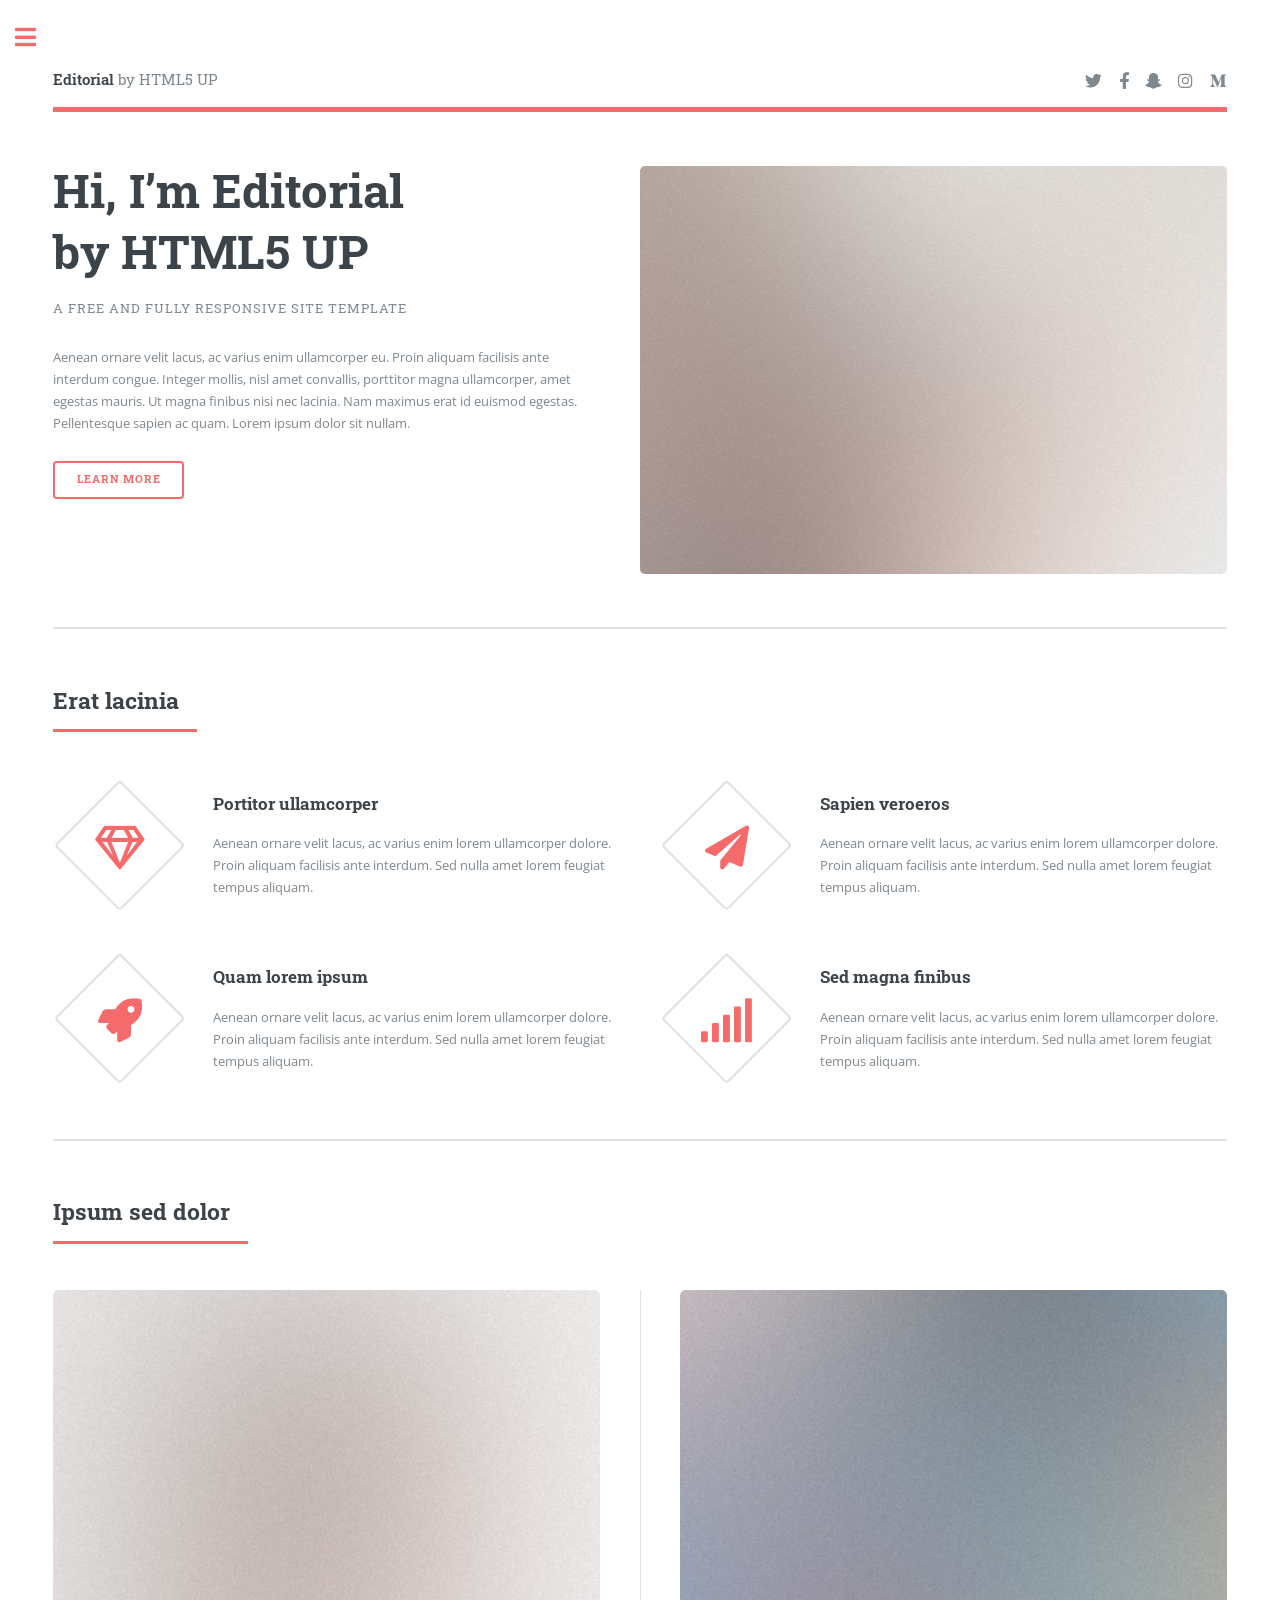
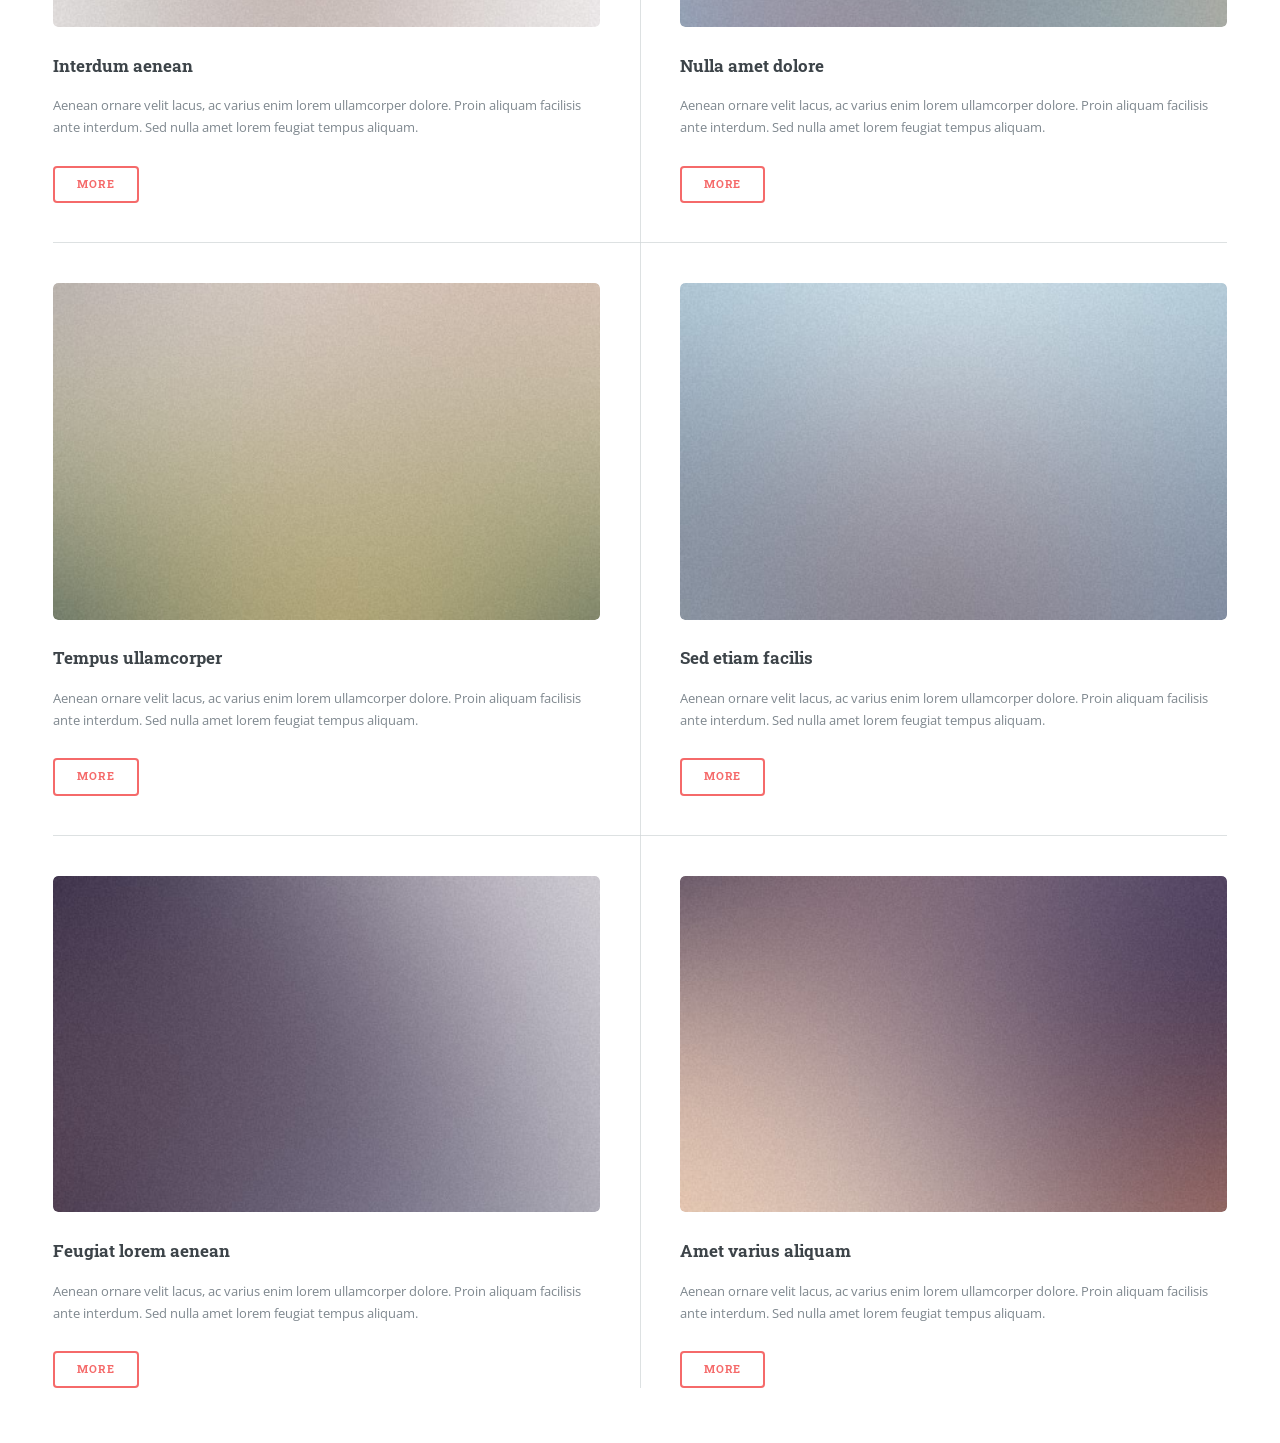
==== Summer/src/main/resources/static/index.html @ 6c67dd38 "well just 7atithom m3a b3adhhom so inajim ina7i il cors" ====
<!DOCTYPE HTML>
<!--
	Editorial by HTML5 UP
	html5up.net | @ajlkn
	Free for personal and commercial use under the CCA 3.0 license (html5up.net/license)
-->
<html>
	<head>
		<title>Editorial by HTML5 UP</title>
		<meta charset="utf-8" />
		<meta name="viewport" content="width=device-width, initial-scale=1, user-scalable=no" />
		<link rel="stylesheet" href="assets/css/main.css" />
	</head>
	<body class="is-preload">

		<!-- Wrapper -->
			<div id="wrapper">

				<!-- Main -->
					<div id="main">
						<div class="inner">

							<!-- Header -->
								<header id="header">
									<a href="index.html" class="logo"><strong>Editorial</strong> by HTML5 UP</a>
									<ul class="icons">
										<li><a href="#" class="icon brands fa-twitter"><span class="label">Twitter</span></a></li>
										<li><a href="#" class="icon brands fa-facebook-f"><span class="label">Facebook</span></a></li>
										<li><a href="#" class="icon brands fa-snapchat-ghost"><span class="label">Snapchat</span></a></li>
										<li><a href="#" class="icon brands fa-instagram"><span class="label">Instagram</span></a></li>
										<li><a href="#" class="icon brands fa-medium-m"><span class="label">Medium</span></a></li>
									</ul>
								</header>

							<!-- Banner -->
								<section id="banner">
									<div class="content">
										<header>
											<h1>Hi, I’m Editorial<br />
											by HTML5 UP</h1>
											<p>A free and fully responsive site template</p>
										</header>
										<p>Aenean ornare velit lacus, ac varius enim ullamcorper eu. Proin aliquam facilisis ante interdum congue. Integer mollis, nisl amet convallis, porttitor magna ullamcorper, amet egestas mauris. Ut magna finibus nisi nec lacinia. Nam maximus erat id euismod egestas. Pellentesque sapien ac quam. Lorem ipsum dolor sit nullam.</p>
										<ul class="actions">
											<li><a href="#" class="button big">Learn More</a></li>
										</ul>
									</div>
									<span class="image object">
										<img src="images/pic10.jpg" alt="" />
									</span>
								</section>

							<!-- Section -->
								<section>
									<header class="major">
										<h2>Erat lacinia</h2>
									</header>
									<div class="features">
										<article>
											<span class="icon fa-gem"></span>
											<div class="content">
												<h3>Portitor ullamcorper</h3>
												<p>Aenean ornare velit lacus, ac varius enim lorem ullamcorper dolore. Proin aliquam facilisis ante interdum. Sed nulla amet lorem feugiat tempus aliquam.</p>
											</div>
										</article>
										<article>
											<span class="icon solid fa-paper-plane"></span>
											<div class="content">
												<h3>Sapien veroeros</h3>
												<p>Aenean ornare velit lacus, ac varius enim lorem ullamcorper dolore. Proin aliquam facilisis ante interdum. Sed nulla amet lorem feugiat tempus aliquam.</p>
											</div>
										</article>
										<article>
											<span class="icon solid fa-rocket"></span>
											<div class="content">
												<h3>Quam lorem ipsum</h3>
												<p>Aenean ornare velit lacus, ac varius enim lorem ullamcorper dolore. Proin aliquam facilisis ante interdum. Sed nulla amet lorem feugiat tempus aliquam.</p>
											</div>
										</article>
										<article>
											<span class="icon solid fa-signal"></span>
											<div class="content">
												<h3>Sed magna finibus</h3>
												<p>Aenean ornare velit lacus, ac varius enim lorem ullamcorper dolore. Proin aliquam facilisis ante interdum. Sed nulla amet lorem feugiat tempus aliquam.</p>
											</div>
										</article>
									</div>
								</section>

							<!-- Section -->
								<section>
									<header class="major">
										<h2>Ipsum sed dolor</h2>
									</header>
									<div class="posts">
										<article>
											<a href="#" class="image"><img src="images/pic01.jpg" alt="" /></a>
											<h3>Interdum aenean</h3>
											<p>Aenean ornare velit lacus, ac varius enim lorem ullamcorper dolore. Proin aliquam facilisis ante interdum. Sed nulla amet lorem feugiat tempus aliquam.</p>
											<ul class="actions">
												<li><a href="#" class="button">More</a></li>
											</ul>
										</article>
										<article>
											<a href="#" class="image"><img src="images/pic02.jpg" alt="" /></a>
											<h3>Nulla amet dolore</h3>
											<p>Aenean ornare velit lacus, ac varius enim lorem ullamcorper dolore. Proin aliquam facilisis ante interdum. Sed nulla amet lorem feugiat tempus aliquam.</p>
											<ul class="actions">
												<li><a href="#" class="button">More</a></li>
											</ul>
										</article>
										<article>
											<a href="#" class="image"><img src="images/pic03.jpg" alt="" /></a>
											<h3>Tempus ullamcorper</h3>
											<p>Aenean ornare velit lacus, ac varius enim lorem ullamcorper dolore. Proin aliquam facilisis ante interdum. Sed nulla amet lorem feugiat tempus aliquam.</p>
											<ul class="actions">
												<li><a href="#" class="button">More</a></li>
											</ul>
										</article>
										<article>
											<a href="#" class="image"><img src="images/pic04.jpg" alt="" /></a>
											<h3>Sed etiam facilis</h3>
											<p>Aenean ornare velit lacus, ac varius enim lorem ullamcorper dolore. Proin aliquam facilisis ante interdum. Sed nulla amet lorem feugiat tempus aliquam.</p>
											<ul class="actions">
												<li><a href="#" class="button">More</a></li>
											</ul>
										</article>
										<article>
											<a href="#" class="image"><img src="images/pic05.jpg" alt="" /></a>
											<h3>Feugiat lorem aenean</h3>
											<p>Aenean ornare velit lacus, ac varius enim lorem ullamcorper dolore. Proin aliquam facilisis ante interdum. Sed nulla amet lorem feugiat tempus aliquam.</p>
											<ul class="actions">
												<li><a href="#" class="button">More</a></li>
											</ul>
										</article>
										<article>
											<a href="#" class="image"><img src="images/pic06.jpg" alt="" /></a>
											<h3>Amet varius aliquam</h3>
											<p>Aenean ornare velit lacus, ac varius enim lorem ullamcorper dolore. Proin aliquam facilisis ante interdum. Sed nulla amet lorem feugiat tempus aliquam.</p>
											<ul class="actions">
												<li><a href="#" class="button">More</a></li>
											</ul>
										</article>
									</div>
								</section>

						</div>
					</div>

				<!-- Sidebar -->
					<div id="sidebar">
						<div class="inner">

							<!-- Search -->
								<section id="search" class="alt">
									<form method="post" action="#">
										<input type="text" name="query" id="query" placeholder="Search" />
									</form>
								</section>

							<!-- Menu -->
								<nav id="menu">
									<header class="major">
										<h2>Menu</h2>
									</header>
									<ul>
										<li><a href="index.html">Homepage</a></li>
										<li><a href="generic.html">Generic</a></li>
										<li><a href="elements.html">Elements</a></li>
										<li>
											<span class="opener">Submenu</span>
											<ul>
												<li><a href="#">Lorem Dolor</a></li>
												<li><a href="#">Ipsum Adipiscing</a></li>
												<li><a href="#">Tempus Magna</a></li>
												<li><a href="#">Feugiat Veroeros</a></li>
											</ul>
										</li>
										<li><a href="#">Etiam Dolore</a></li>
										<li><a href="#">Adipiscing</a></li>
										<li>
											<span class="opener">Another Submenu</span>
											<ul>
												<li><a href="#">Lorem Dolor</a></li>
												<li><a href="#">Ipsum Adipiscing</a></li>
												<li><a href="#">Tempus Magna</a></li>
												<li><a href="#">Feugiat Veroeros</a></li>
											</ul>
										</li>
										<li><a href="#">Maximus Erat</a></li>
										<li><a href="#">Sapien Mauris</a></li>
										<li><a href="#">Amet Lacinia</a></li>
									</ul>
								</nav>

							<!-- Section -->
								<section>
									<header class="major">
										<h2>Ante interdum</h2>
									</header>
									<div class="mini-posts">
										<article>
											<a href="#" class="image"><img src="images/pic07.jpg" alt="" /></a>
											<p>Aenean ornare velit lacus, ac varius enim lorem ullamcorper dolore aliquam.</p>
										</article>
										<article>
											<a href="#" class="image"><img src="images/pic08.jpg" alt="" /></a>
											<p>Aenean ornare velit lacus, ac varius enim lorem ullamcorper dolore aliquam.</p>
										</article>
										<article>
											<a href="#" class="image"><img src="images/pic09.jpg" alt="" /></a>
											<p>Aenean ornare velit lacus, ac varius enim lorem ullamcorper dolore aliquam.</p>
										</article>
									</div>
									<ul class="actions">
										<li><a href="#" class="button">More</a></li>
									</ul>
								</section>

							<!-- Section -->
								<section>
									<header class="major">
										<h2>Get in touch</h2>
									</header>
									<p>Sed varius enim lorem ullamcorper dolore aliquam aenean ornare velit lacus, ac varius enim lorem ullamcorper dolore. Proin sed aliquam facilisis ante interdum. Sed nulla amet lorem feugiat tempus aliquam.</p>
									<ul class="contact">
										<li class="icon solid fa-envelope"><a href="#">information@untitled.tld</a></li>
										<li class="icon solid fa-phone">(000) 000-0000</li>
										<li class="icon solid fa-home">1234 Somewhere Road #8254<br />
										Nashville, TN 00000-0000</li>
									</ul>
								</section>

							<!-- Footer -->
								<footer id="footer">
									<p class="copyright">&copy; Untitled. All rights reserved. Demo Images: <a href="https://unsplash.com">Unsplash</a>. Design: <a href="https://html5up.net">HTML5 UP</a>.</p>
								</footer>

						</div>
					</div>

			</div>

		<!-- Scripts -->
			<script src="assets/js/jquery.min.js"></script>
			<script src="assets/js/browser.min.js"></script>
			<script src="assets/js/breakpoints.min.js"></script>
			<script src="assets/js/util.js"></script>
			<script src="assets/js/main.js"></script>

	</body>
</html>
---- Summer/src/main/resources/static/assets/css/main.css ----
@import url(fontawesome-all.min.css);
@import url("https://fonts.googleapis.com/css?family=Open+Sans:400,600,400italic,600italic|Roboto+Slab:400,700");
/*
	Editorial by HTML5 UP
	html5up.net | @ajlkn
	Free for personal and commercial use under the CCA 3.0 license (html5up.net/license)
*/
html, body, div, span, applet, object,
iframe, h1, h2, h3, h4, h5, h6, p, blockquote,
pre, a, abbr, acronym, address, big, cite,
code, del, dfn, em, img, ins, kbd, q, s, samp,
small, strike, strong, sub, sup, tt, var, b,
u, i, center, dl, dt, dd, ol, ul, li, fieldset,
form, label, legend, table, caption, tbody,
tfoot, thead, tr, th, td, article, aside,
canvas, details, embed, figure, figcaption,
footer, header, hgroup, menu, nav, output, ruby,
section, summary, time, mark, audio, video {
  margin: 0;
  padding: 0;
  border: 0;
  font-size: 100%;
  font: inherit;
  vertical-align: baseline; }

article, aside, details, figcaption, figure,
footer, header, hgroup, menu, nav, section {
  display: block; }

body {
  line-height: 1; }

ol, ul {
  list-style: none; }

blockquote, q {
  quotes: none; }
  blockquote:before, blockquote:after, q:before, q:after {
    content: '';
    content: none; }

table {
  border-collapse: collapse;
  border-spacing: 0; }

body {
  -webkit-text-size-adjust: none; }

mark {
  background-color: transparent;
  color: inherit; }

input::-moz-focus-inner {
  border: 0;
  padding: 0; }

input, select, textarea {
  -moz-appearance: none;
  -webkit-appearance: none;
  -ms-appearance: none;
  appearance: none; }

/* Basic */
@-ms-viewport {
  width: device-width; }

body {
  -ms-overflow-style: scrollbar; }

@media screen and (max-width: 480px) {
  html, body {
    min-width: 320px; } }

html {
  box-sizing: border-box; }

*, *:before, *:after {
  box-sizing: inherit; }

body {
  background: #ffffff; }
  body.is-preload *, body.is-preload *:before, body.is-preload *:after, body.is-resizing *, body.is-resizing *:before, body.is-resizing *:after {
    -moz-animation: none !important;
    -webkit-animation: none !important;
    -ms-animation: none !important;
    animation: none !important;
    -moz-transition: none !important;
    -webkit-transition: none !important;
    -ms-transition: none !important;
    transition: none !important; }

/* Type */
body, input, select, textarea {
  color: #7f888f;
  font-family: "Open Sans", sans-serif;
  font-size: 13pt;
  font-weight: 400;
  line-height: 1.65; }
  @media screen and (max-width: 1680px) {
    body, input, select, textarea {
      font-size: 11pt; } }
  @media screen and (max-width: 1280px) {
    body, input, select, textarea {
      font-size: 10pt; } }
  @media screen and (max-width: 360px) {
    body, input, select, textarea {
      font-size: 9pt; } }

a {
  -moz-transition: color 0.2s ease-in-out, border-bottom-color 0.2s ease-in-out;
  -webkit-transition: color 0.2s ease-in-out, border-bottom-color 0.2s ease-in-out;
  -ms-transition: color 0.2s ease-in-out, border-bottom-color 0.2s ease-in-out;
  transition: color 0.2s ease-in-out, border-bottom-color 0.2s ease-in-out;
  border-bottom: dotted 1px;
  color: #f56a6a;
  text-decoration: none; }
  a:hover {
    border-bottom-color: #f56a6a;
    color: #f56a6a !important; }
    a:hover strong {
      color: inherit; }

strong, b {
  color: #3d4449;
  font-weight: 600; }

em, i {
  font-style: italic; }

p {
  margin: 0 0 2em 0; }

h1, h2, h3, h4, h5, h6 {
  color: #3d4449;
  font-family: "Roboto Slab", serif;
  font-weight: 700;
  line-height: 1.5;
  margin: 0 0 1em 0; }
  h1 a, h2 a, h3 a, h4 a, h5 a, h6 a {
    color: inherit;
    text-decoration: none;
    border-bottom: 0; }

h1 {
  font-size: 4em;
  margin: 0 0 0.5em 0;
  line-height: 1.3; }

h2 {
  font-size: 1.75em; }

h3 {
  font-size: 1.25em; }

h4 {
  font-size: 1.1em; }

h5 {
  font-size: 0.9em; }

h6 {
  font-size: 0.7em; }

@media screen and (max-width: 1680px) {
  h1 {
    font-size: 3.5em; } }

@media screen and (max-width: 980px) {
  h1 {
    font-size: 3.25em; } }

@media screen and (max-width: 736px) {
  h1 {
    font-size: 2em;
    line-height: 1.4; }
  h2 {
    font-size: 1.5em; } }

sub {
  font-size: 0.8em;
  position: relative;
  top: 0.5em; }

sup {
  font-size: 0.8em;
  position: relative;
  top: -0.5em; }

blockquote {
  border-left: solid 3px rgba(210, 215, 217, 0.75);
  font-style: italic;
  margin: 0 0 2em 0;
  padding: 0.5em 0 0.5em 2em; }

code {
  background: rgba(230, 235, 237, 0.25);
  border-radius: 0.375em;
  border: solid 1px rgba(210, 215, 217, 0.75);
  font-family: "Courier New", monospace;
  font-size: 0.9em;
  margin: 0 0.25em;
  padding: 0.25em 0.65em; }

pre {
  -webkit-overflow-scrolling: touch;
  font-family: "Courier New", monospace;
  font-size: 0.9em;
  margin: 0 0 2em 0; }
  pre code {
    display: block;
    line-height: 1.75;
    padding: 1em 1.5em;
    overflow-x: auto; }

hr {
  border: 0;
  border-bottom: solid 1px rgba(210, 215, 217, 0.75);
  margin: 2em 0; }
  hr.major {
    margin: 3em 0; }

.align-left {
  text-align: left; }

.align-center {
  text-align: center; }

.align-right {
  text-align: right; }

/* Row */
.row {
  display: flex;
  flex-wrap: wrap;
  box-sizing: border-box;
  align-items: stretch; }
  .row > * {
    box-sizing: border-box; }
  .row.gtr-uniform > * > :last-child {
    margin-bottom: 0; }
  .row.aln-left {
    justify-content: flex-start; }
  .row.aln-center {
    justify-content: center; }
  .row.aln-right {
    justify-content: flex-end; }
  .row.aln-top {
    align-items: flex-start; }
  .row.aln-middle {
    align-items: center; }
  .row.aln-bottom {
    align-items: flex-end; }
  .row > .imp {
    order: -1; }
  .row > .col-1 {
    width: 8.33333%; }
  .row > .off-1 {
    margin-left: 8.33333%; }
  .row > .col-2 {
    width: 16.66667%; }
  .row > .off-2 {
    margin-left: 16.66667%; }
  .row > .col-3 {
    width: 25%; }
  .row > .off-3 {
    margin-left: 25%; }
  .row > .col-4 {
    width: 33.33333%; }
  .row > .off-4 {
    margin-left: 33.33333%; }
  .row > .col-5 {
    width: 41.66667%; }
  .row > .off-5 {
    margin-left: 41.66667%; }
  .row > .col-6 {
    width: 50%; }
  .row > .off-6 {
    margin-left: 50%; }
  .row > .col-7 {
    width: 58.33333%; }
  .row > .off-7 {
    margin-left: 58.33333%; }
  .row > .col-8 {
    width: 66.66667%; }
  .row > .off-8 {
    margin-left: 66.66667%; }
  .row > .col-9 {
    width: 75%; }
  .row > .off-9 {
    margin-left: 75%; }
  .row > .col-10 {
    width: 83.33333%; }
  .row > .off-10 {
    margin-left: 83.33333%; }
  .row > .col-11 {
    width: 91.66667%; }
  .row > .off-11 {
    margin-left: 91.66667%; }
  .row > .col-12 {
    width: 100%; }
  .row > .off-12 {
    margin-left: 100%; }
  .row.gtr-0 {
    margin-top: 0;
    margin-left: 0em; }
    .row.gtr-0 > * {
      padding: 0 0 0 0em; }
    .row.gtr-0.gtr-uniform {
      margin-top: 0em; }
      .row.gtr-0.gtr-uniform > * {
        padding-top: 0em; }
  .row.gtr-25 {
    margin-top: 0;
    margin-left: -0.375em; }
    .row.gtr-25 > * {
      padding: 0 0 0 0.375em; }
    .row.gtr-25.gtr-uniform {
      margin-top: -0.375em; }
      .row.gtr-25.gtr-uniform > * {
        padding-top: 0.375em; }
  .row.gtr-50 {
    margin-top: 0;
    margin-left: -0.75em; }
    .row.gtr-50 > * {
      padding: 0 0 0 0.75em; }
    .row.gtr-50.gtr-uniform {
      margin-top: -0.75em; }
      .row.gtr-50.gtr-uniform > * {
        padding-top: 0.75em; }
  .row {
    margin-top: 0;
    margin-left: -1.5em; }
    .row > * {
      padding: 0 0 0 1.5em; }
    .row.gtr-uniform {
      margin-top: -1.5em; }
      .row.gtr-uniform > * {
        padding-top: 1.5em; }
  .row.gtr-150 {
    margin-top: 0;
    margin-left: -2.25em; }
    .row.gtr-150 > * {
      padding: 0 0 0 2.25em; }
    .row.gtr-150.gtr-uniform {
      margin-top: -2.25em; }
      .row.gtr-150.gtr-uniform > * {
        padding-top: 2.25em; }
  .row.gtr-200 {
    margin-top: 0;
    margin-left: -3em; }
    .row.gtr-200 > * {
      padding: 0 0 0 3em; }
    .row.gtr-200.gtr-uniform {
      margin-top: -3em; }
      .row.gtr-200.gtr-uniform > * {
        padding-top: 3em; }
  @media screen and (max-width: 1680px) {
    .row {
      display: flex;
      flex-wrap: wrap;
      box-sizing: border-box;
      align-items: stretch; }
      .row > * {
        box-sizing: border-box; }
      .row.gtr-uniform > * > :last-child {
        margin-bottom: 0; }
      .row.aln-left {
        justify-content: flex-start; }
      .row.aln-center {
        justify-content: center; }
      .row.aln-right {
        justify-content: flex-end; }
      .row.aln-top {
        align-items: flex-start; }
      .row.aln-middle {
        align-items: center; }
      .row.aln-bottom {
        align-items: flex-end; }
      .row > .imp-xlarge {
        order: -1; }
      .row > .col-1-xlarge {
        width: 8.33333%; }
      .row > .off-1-xlarge {
        margin-left: 8.33333%; }
      .row > .col-2-xlarge {
        width: 16.66667%; }
      .row > .off-2-xlarge {
        margin-left: 16.66667%; }
      .row > .col-3-xlarge {
        width: 25%; }
      .row > .off-3-xlarge {
        margin-left: 25%; }
      .row > .col-4-xlarge {
        width: 33.33333%; }
      .row > .off-4-xlarge {
        margin-left: 33.33333%; }
      .row > .col-5-xlarge {
        width: 41.66667%; }
      .row > .off-5-xlarge {
        margin-left: 41.66667%; }
      .row > .col-6-xlarge {
        width: 50%; }
      .row > .off-6-xlarge {
        margin-left: 50%; }
      .row > .col-7-xlarge {
        width: 58.33333%; }
      .row > .off-7-xlarge {
        margin-left: 58.33333%; }
      .row > .col-8-xlarge {
        width: 66.66667%; }
      .row > .off-8-xlarge {
        margin-left: 66.66667%; }
      .row > .col-9-xlarge {
        width: 75%; }
      .row > .off-9-xlarge {
        margin-left: 75%; }
      .row > .col-10-xlarge {
        width: 83.33333%; }
      .row > .off-10-xlarge {
        margin-left: 83.33333%; }
      .row > .col-11-xlarge {
        width: 91.66667%; }
      .row > .off-11-xlarge {
        margin-left: 91.66667%; }
      .row > .col-12-xlarge {
        width: 100%; }
      .row > .off-12-xlarge {
        margin-left: 100%; }
      .row.gtr-0 {
        margin-top: 0;
        margin-left: 0em; }
        .row.gtr-0 > * {
          padding: 0 0 0 0em; }
        .row.gtr-0.gtr-uniform {
          margin-top: 0em; }
          .row.gtr-0.gtr-uniform > * {
            padding-top: 0em; }
      .row.gtr-25 {
        margin-top: 0;
        margin-left: -0.375em; }
        .row.gtr-25 > * {
          padding: 0 0 0 0.375em; }
        .row.gtr-25.gtr-uniform {
          margin-top: -0.375em; }
          .row.gtr-25.gtr-uniform > * {
            padding-top: 0.375em; }
      .row.gtr-50 {
        margin-top: 0;
        margin-left: -0.75em; }
        .row.gtr-50 > * {
          padding: 0 0 0 0.75em; }
        .row.gtr-50.gtr-uniform {
          margin-top: -0.75em; }
          .row.gtr-50.gtr-uniform > * {
            padding-top: 0.75em; }
      .row {
        margin-top: 0;
        margin-left: -1.5em; }
        .row > * {
          padding: 0 0 0 1.5em; }
        .row.gtr-uniform {
          margin-top: -1.5em; }
          .row.gtr-uniform > * {
            padding-top: 1.5em; }
      .row.gtr-150 {
        margin-top: 0;
        margin-left: -2.25em; }
        .row.gtr-150 > * {
          padding: 0 0 0 2.25em; }
        .row.gtr-150.gtr-uniform {
          margin-top: -2.25em; }
          .row.gtr-150.gtr-uniform > * {
            padding-top: 2.25em; }
      .row.gtr-200 {
        margin-top: 0;
        margin-left: -3em; }
        .row.gtr-200 > * {
          padding: 0 0 0 3em; }
        .row.gtr-200.gtr-uniform {
          margin-top: -3em; }
          .row.gtr-200.gtr-uniform > * {
            padding-top: 3em; } }
  @media screen and (max-width: 1280px) {
    .row {
      display: flex;
      flex-wrap: wrap;
      box-sizing: border-box;
      align-items: stretch; }
      .row > * {
        box-sizing: border-box; }
      .row.gtr-uniform > * > :last-child {
        margin-bottom: 0; }
      .row.aln-left {
        justify-content: flex-start; }
      .row.aln-center {
        justify-content: center; }
      .row.aln-right {
        justify-content: flex-end; }
      .row.aln-top {
        align-items: flex-start; }
      .row.aln-middle {
        align-items: center; }
      .row.aln-bottom {
        align-items: flex-end; }
      .row > .imp-large {
        order: -1; }
      .row > .col-1-large {
        width: 8.33333%; }
      .row > .off-1-large {
        margin-left: 8.33333%; }
      .row > .col-2-large {
        width: 16.66667%; }
      .row > .off-2-large {
        margin-left: 16.66667%; }
      .row > .col-3-large {
        width: 25%; }
      .row > .off-3-large {
        margin-left: 25%; }
      .row > .col-4-large {
        width: 33.33333%; }
      .row > .off-4-large {
        margin-left: 33.33333%; }
      .row > .col-5-large {
        width: 41.66667%; }
      .row > .off-5-large {
        margin-left: 41.66667%; }
      .row > .col-6-large {
        width: 50%; }
      .row > .off-6-large {
        margin-left: 50%; }
      .row > .col-7-large {
        width: 58.33333%; }
      .row > .off-7-large {
        margin-left: 58.33333%; }
      .row > .col-8-large {
        width: 66.66667%; }
      .row > .off-8-large {
        margin-left: 66.66667%; }
      .row > .col-9-large {
        width: 75%; }
      .row > .off-9-large {
        margin-left: 75%; }
      .row > .col-10-large {
        width: 83.33333%; }
      .row > .off-10-large {
        margin-left: 83.33333%; }
      .row > .col-11-large {
        width: 91.66667%; }
      .row > .off-11-large {
        margin-left: 91.66667%; }
      .row > .col-12-large {
        width: 100%; }
      .row > .off-12-large {
        margin-left: 100%; }
      .row.gtr-0 {
        margin-top: 0;
        margin-left: 0em; }
        .row.gtr-0 > * {
          padding: 0 0 0 0em; }
        .row.gtr-0.gtr-uniform {
          margin-top: 0em; }
          .row.gtr-0.gtr-uniform > * {
            padding-top: 0em; }
      .row.gtr-25 {
        margin-top: 0;
        margin-left: -0.375em; }
        .row.gtr-25 > * {
          padding: 0 0 0 0.375em; }
        .row.gtr-25.gtr-uniform {
          margin-top: -0.375em; }
          .row.gtr-25.gtr-uniform > * {
            padding-top: 0.375em; }
      .row.gtr-50 {
        margin-top: 0;
        margin-left: -0.75em; }
        .row.gtr-50 > * {
          padding: 0 0 0 0.75em; }
        .row.gtr-50.gtr-uniform {
          margin-top: -0.75em; }
          .row.gtr-50.gtr-uniform > * {
            padding-top: 0.75em; }
      .row {
        margin-top: 0;
        margin-left: -1.5em; }
        .row > * {
          padding: 0 0 0 1.5em; }
        .row.gtr-uniform {
          margin-top: -1.5em; }
          .row.gtr-uniform > * {
            padding-top: 1.5em; }
      .row.gtr-150 {
        margin-top: 0;
        margin-left: -2.25em; }
        .row.gtr-150 > * {
          padding: 0 0 0 2.25em; }
        .row.gtr-150.gtr-uniform {
          margin-top: -2.25em; }
          .row.gtr-150.gtr-uniform > * {
            padding-top: 2.25em; }
      .row.gtr-200 {
        margin-top: 0;
        margin-left: -3em; }
        .row.gtr-200 > * {
          padding: 0 0 0 3em; }
        .row.gtr-200.gtr-uniform {
          margin-top: -3em; }
          .row.gtr-200.gtr-uniform > * {
            padding-top: 3em; } }
  @media screen and (max-width: 980px) {
    .row {
      display: flex;
      flex-wrap: wrap;
      box-sizing: border-box;
      align-items: stretch; }
      .row > * {
        box-sizing: border-box; }
      .row.gtr-uniform > * > :last-child {
        margin-bottom: 0; }
      .row.aln-left {
        justify-content: flex-start; }
      .row.aln-center {
        justify-content: center; }
      .row.aln-right {
        justify-content: flex-end; }
      .row.aln-top {
        align-items: flex-start; }
      .row.aln-middle {
        align-items: center; }
      .row.aln-bottom {
        align-items: flex-end; }
      .row > .imp-medium {
        order: -1; }
      .row > .col-1-medium {
        width: 8.33333%; }
      .row > .off-1-medium {
        margin-left: 8.33333%; }
      .row > .col-2-medium {
        width: 16.66667%; }
      .row > .off-2-medium {
        margin-left: 16.66667%; }
      .row > .col-3-medium {
        width: 25%; }
      .row > .off-3-medium {
        margin-left: 25%; }
      .row > .col-4-medium {
        width: 33.33333%; }
      .row > .off-4-medium {
        margin-left: 33.33333%; }
      .row > .col-5-medium {
        width: 41.66667%; }
      .row > .off-5-medium {
        margin-left: 41.66667%; }
      .row > .col-6-medium {
        width: 50%; }
      .row > .off-6-medium {
        margin-left: 50%; }
      .row > .col-7-medium {
        width: 58.33333%; }
      .row > .off-7-medium {
        margin-left: 58.33333%; }
      .row > .col-8-medium {
        width: 66.66667%; }
      .row > .off-8-medium {
        margin-left: 66.66667%; }
      .row > .col-9-medium {
        width: 75%; }
      .row > .off-9-medium {
        margin-left: 75%; }
      .row > .col-10-medium {
        width: 83.33333%; }
      .row > .off-10-medium {
        margin-left: 83.33333%; }
      .row > .col-11-medium {
        width: 91.66667%; }
      .row > .off-11-medium {
        margin-left: 91.66667%; }
      .row > .col-12-medium {
        width: 100%; }
      .row > .off-12-medium {
        margin-left: 100%; }
      .row.gtr-0 {
        margin-top: 0;
        margin-left: 0em; }
        .row.gtr-0 > * {
          padding: 0 0 0 0em; }
        .row.gtr-0.gtr-uniform {
          margin-top: 0em; }
          .row.gtr-0.gtr-uniform > * {
            padding-top: 0em; }
      .row.gtr-25 {
        margin-top: 0;
        margin-left: -0.375em; }
        .row.gtr-25 > * {
          padding: 0 0 0 0.375em; }
        .row.gtr-25.gtr-uniform {
          margin-top: -0.375em; }
          .row.gtr-25.gtr-uniform > * {
            padding-top: 0.375em; }
      .row.gtr-50 {
        margin-top: 0;
        margin-left: -0.75em; }
        .row.gtr-50 > * {
          padding: 0 0 0 0.75em; }
        .row.gtr-50.gtr-uniform {
          margin-top: -0.75em; }
          .row.gtr-50.gtr-uniform > * {
            padding-top: 0.75em; }
      .row {
        margin-top: 0;
        margin-left: -1.5em; }
        .row > * {
          padding: 0 0 0 1.5em; }
        .row.gtr-uniform {
          margin-top: -1.5em; }
          .row.gtr-uniform > * {
            padding-top: 1.5em; }
      .row.gtr-150 {
        margin-top: 0;
        margin-left: -2.25em; }
        .row.gtr-150 > * {
          padding: 0 0 0 2.25em; }
        .row.gtr-150.gtr-uniform {
          margin-top: -2.25em; }
          .row.gtr-150.gtr-uniform > * {
            padding-top: 2.25em; }
      .row.gtr-200 {
        margin-top: 0;
        margin-left: -3em; }
        .row.gtr-200 > * {
          padding: 0 0 0 3em; }
        .row.gtr-200.gtr-uniform {
          margin-top: -3em; }
          .row.gtr-200.gtr-uniform > * {
            padding-top: 3em; } }
  @media screen and (max-width: 736px) {
    .row {
      display: flex;
      flex-wrap: wrap;
      box-sizing: border-box;
      align-items: stretch; }
      .row > * {
        box-sizing: border-box; }
      .row.gtr-uniform > * > :last-child {
        margin-bottom: 0; }
      .row.aln-left {
        justify-content: flex-start; }
      .row.aln-center {
        justify-content: center; }
      .row.aln-right {
        justify-content: flex-end; }
      .row.aln-top {
        align-items: flex-start; }
      .row.aln-middle {
        align-items: center; }
      .row.aln-bottom {
        align-items: flex-end; }
      .row > .imp-small {
        order: -1; }
      .row > .col-1-small {
        width: 8.33333%; }
      .row > .off-1-small {
        margin-left: 8.33333%; }
      .row > .col-2-small {
        width: 16.66667%; }
      .row > .off-2-small {
        margin-left: 16.66667%; }
      .row > .col-3-small {
        width: 25%; }
      .row > .off-3-small {
        margin-left: 25%; }
      .row > .col-4-small {
        width: 33.33333%; }
      .row > .off-4-small {
        margin-left: 33.33333%; }
      .row > .col-5-small {
        width: 41.66667%; }
      .row > .off-5-small {
        margin-left: 41.66667%; }
      .row > .col-6-small {
        width: 50%; }
      .row > .off-6-small {
        margin-left: 50%; }
      .row > .col-7-small {
        width: 58.33333%; }
      .row > .off-7-small {
        margin-left: 58.33333%; }
      .row > .col-8-small {
        width: 66.66667%; }
      .row > .off-8-small {
        margin-left: 66.66667%; }
      .row > .col-9-small {
        width: 75%; }
      .row > .off-9-small {
        margin-left: 75%; }
      .row > .col-10-small {
        width: 83.33333%; }
      .row > .off-10-small {
        margin-left: 83.33333%; }
      .row > .col-11-small {
        width: 91.66667%; }
      .row > .off-11-small {
        margin-left: 91.66667%; }
      .row > .col-12-small {
        width: 100%; }
      .row > .off-12-small {
        margin-left: 100%; }
      .row.gtr-0 {
        margin-top: 0;
        margin-left: 0em; }
        .row.gtr-0 > * {
          padding: 0 0 0 0em; }
        .row.gtr-0.gtr-uniform {
          margin-top: 0em; }
          .row.gtr-0.gtr-uniform > * {
            padding-top: 0em; }
      .row.gtr-25 {
        margin-top: 0;
        margin-left: -0.375em; }
        .row.gtr-25 > * {
          padding: 0 0 0 0.375em; }
        .row.gtr-25.gtr-uniform {
          margin-top: -0.375em; }
          .row.gtr-25.gtr-uniform > * {
            padding-top: 0.375em; }
      .row.gtr-50 {
        margin-top: 0;
        margin-left: -0.75em; }
        .row.gtr-50 > * {
          padding: 0 0 0 0.75em; }
        .row.gtr-50.gtr-uniform {
          margin-top: -0.75em; }
          .row.gtr-50.gtr-uniform > * {
            padding-top: 0.75em; }
      .row {
        margin-top: 0;
        margin-left: -1.5em; }
        .row > * {
          padding: 0 0 0 1.5em; }
        .row.gtr-uniform {
          margin-top: -1.5em; }
          .row.gtr-uniform > * {
            padding-top: 1.5em; }
      .row.gtr-150 {
        margin-top: 0;
        margin-left: -2.25em; }
        .row.gtr-150 > * {
          padding: 0 0 0 2.25em; }
        .row.gtr-150.gtr-uniform {
          margin-top: -2.25em; }
          .row.gtr-150.gtr-uniform > * {
            padding-top: 2.25em; }
      .row.gtr-200 {
        margin-top: 0;
        margin-left: -3em; }
        .row.gtr-200 > * {
          padding: 0 0 0 3em; }
        .row.gtr-200.gtr-uniform {
          margin-top: -3em; }
          .row.gtr-200.gtr-uniform > * {
            padding-top: 3em; } }
  @media screen and (max-width: 480px) {
    .row {
      display: flex;
      flex-wrap: wrap;
      box-sizing: border-box;
      align-items: stretch; }
      .row > * {
        box-sizing: border-box; }
      .row.gtr-uniform > * > :last-child {
        margin-bottom: 0; }
      .row.aln-left {
        justify-content: flex-start; }
      .row.aln-center {
        justify-content: center; }
      .row.aln-right {
        justify-content: flex-end; }
      .row.aln-top {
        align-items: flex-start; }
      .row.aln-middle {
        align-items: center; }
      .row.aln-bottom {
        align-items: flex-end; }
      .row > .imp-xsmall {
        order: -1; }
      .row > .col-1-xsmall {
        width: 8.33333%; }
      .row > .off-1-xsmall {
        margin-left: 8.33333%; }
      .row > .col-2-xsmall {
        width: 16.66667%; }
      .row > .off-2-xsmall {
        margin-left: 16.66667%; }
      .row > .col-3-xsmall {
        width: 25%; }
      .row > .off-3-xsmall {
        margin-left: 25%; }
      .row > .col-4-xsmall {
        width: 33.33333%; }
      .row > .off-4-xsmall {
        margin-left: 33.33333%; }
      .row > .col-5-xsmall {
        width: 41.66667%; }
      .row > .off-5-xsmall {
        margin-left: 41.66667%; }
      .row > .col-6-xsmall {
        width: 50%; }
      .row > .off-6-xsmall {
        margin-left: 50%; }
      .row > .col-7-xsmall {
        width: 58.33333%; }
      .row > .off-7-xsmall {
        margin-left: 58.33333%; }
      .row > .col-8-xsmall {
        width: 66.66667%; }
      .row > .off-8-xsmall {
        margin-left: 66.66667%; }
      .row > .col-9-xsmall {
        width: 75%; }
      .row > .off-9-xsmall {
        margin-left: 75%; }
      .row > .col-10-xsmall {
        width: 83.33333%; }
      .row > .off-10-xsmall {
        margin-left: 83.33333%; }
      .row > .col-11-xsmall {
        width: 91.66667%; }
      .row > .off-11-xsmall {
        margin-left: 91.66667%; }
      .row > .col-12-xsmall {
        width: 100%; }
      .row > .off-12-xsmall {
        margin-left: 100%; }
      .row.gtr-0 {
        margin-top: 0;
        margin-left: 0em; }
        .row.gtr-0 > * {
          padding: 0 0 0 0em; }
        .row.gtr-0.gtr-uniform {
          margin-top: 0em; }
          .row.gtr-0.gtr-uniform > * {
            padding-top: 0em; }
      .row.gtr-25 {
        margin-top: 0;
        margin-left: -0.375em; }
        .row.gtr-25 > * {
          padding: 0 0 0 0.375em; }
        .row.gtr-25.gtr-uniform {
          margin-top: -0.375em; }
          .row.gtr-25.gtr-uniform > * {
            padding-top: 0.375em; }
      .row.gtr-50 {
        margin-top: 0;
        margin-left: -0.75em; }
        .row.gtr-50 > * {
          padding: 0 0 0 0.75em; }
        .row.gtr-50.gtr-uniform {
          margin-top: -0.75em; }
          .row.gtr-50.gtr-uniform > * {
            padding-top: 0.75em; }
      .row {
        margin-top: 0;
        margin-left: -1.5em; }
        .row > * {
          padding: 0 0 0 1.5em; }
        .row.gtr-uniform {
          margin-top: -1.5em; }
          .row.gtr-uniform > * {
            padding-top: 1.5em; }
      .row.gtr-150 {
        margin-top: 0;
        margin-left: -2.25em; }
        .row.gtr-150 > * {
          padding: 0 0 0 2.25em; }
        .row.gtr-150.gtr-uniform {
          margin-top: -2.25em; }
          .row.gtr-150.gtr-uniform > * {
            padding-top: 2.25em; }
      .row.gtr-200 {
        margin-top: 0;
        margin-left: -3em; }
        .row.gtr-200 > * {
          padding: 0 0 0 3em; }
        .row.gtr-200.gtr-uniform {
          margin-top: -3em; }
          .row.gtr-200.gtr-uniform > * {
            padding-top: 3em; } }

/* Section/Article */
section.special, article.special {
  text-align: center; }

header p {
  font-family: "Roboto Slab", serif;
  font-size: 1em;
  font-weight: 400;
  letter-spacing: 0.075em;
  margin-top: -0.5em;
  text-transform: uppercase; }

header.major > :last-child {
  border-bottom: solid 3px #f56a6a;
  display: inline-block;
  margin: 0 0 2em 0;
  padding: 0 0.75em 0.5em 0; }

header.main > :last-child {
  margin: 0 0 1em 0; }

/* Form */
form {
  margin: 0 0 2em 0; }

label {
  color: #3d4449;
  display: block;
  font-size: 0.9em;
  font-weight: 600;
  margin: 0 0 1em 0; }

input[type="text"],
input[type="password"],
input[type="email"],
input[type="tel"],
input[type="search"],
input[type="url"],
select,
textarea {
  -moz-appearance: none;
  -webkit-appearance: none;
  -ms-appearance: none;
  appearance: none;
  background: #ffffff;
  border-radius: 0.375em;
  border: none;
  border: solid 1px rgba(210, 215, 217, 0.75);
  color: inherit;
  display: block;
  outline: 0;
  padding: 0 1em;
  text-decoration: none;
  width: 100%; }
  input[type="text"]:invalid,
  input[type="password"]:invalid,
  input[type="email"]:invalid,
  input[type="tel"]:invalid,
  input[type="search"]:invalid,
  input[type="url"]:invalid,
  select:invalid,
  textarea:invalid {
    box-shadow: none; }
  input[type="text"]:focus,
  input[type="password"]:focus,
  input[type="email"]:focus,
  input[type="tel"]:focus,
  input[type="search"]:focus,
  input[type="url"]:focus,
  select:focus,
  textarea:focus {
    border-color: #f56a6a;
    box-shadow: 0 0 0 1px #f56a6a; }

select {
  background-image: url("data:image/svg+xml;charset=utf8,%3Csvg xmlns='http://www.w3.org/2000/svg' width='40' height='40' preserveAspectRatio='none' viewBox='0 0 40 40'%3E%3Cpath d='M9.4,12.3l10.4,10.4l10.4-10.4c0.2-0.2,0.5-0.4,0.9-0.4c0.3,0,0.6,0.1,0.9,0.4l3.3,3.3c0.2,0.2,0.4,0.5,0.4,0.9 c0,0.4-0.1,0.6-0.4,0.9L20.7,31.9c-0.2,0.2-0.5,0.4-0.9,0.4c-0.3,0-0.6-0.1-0.9-0.4L4.3,17.3c-0.2-0.2-0.4-0.5-0.4-0.9 c0-0.4,0.1-0.6,0.4-0.9l3.3-3.3c0.2-0.2,0.5-0.4,0.9-0.4S9.1,12.1,9.4,12.3z' fill='rgba(210, 215, 217, 0.75)' /%3E%3C/svg%3E");
  background-size: 1.25em;
  background-repeat: no-repeat;
  background-position: calc(100% - 1em) center;
  height: 2.75em;
  padding-right: 2.75em;
  text-overflow: ellipsis; }
  select option {
    color: #3d4449;
    background: #ffffff; }
  select:focus::-ms-value {
    background-color: transparent; }
  select::-ms-expand {
    display: none; }

input[type="text"],
input[type="password"],
input[type="email"],
input[type="tel"],
input[type="search"],
input[type="url"],
select {
  height: 2.75em; }

textarea {
  padding: 0.75em 1em; }

input[type="checkbox"],
input[type="radio"] {
  -moz-appearance: none;
  -webkit-appearance: none;
  -ms-appearance: none;
  appearance: none;
  display: block;
  float: left;
  margin-right: -2em;
  opacity: 0;
  width: 1em;
  z-index: -1; }
  input[type="checkbox"] + label,
  input[type="radio"] + label {
    text-decoration: none;
    color: #7f888f;
    cursor: pointer;
    display: inline-block;
    font-size: 1em;
    font-weight: 400;
    padding-left: 2.4em;
    padding-right: 0.75em;
    position: relative; }
    input[type="checkbox"] + label:before,
    input[type="radio"] + label:before {
      -moz-osx-font-smoothing: grayscale;
      -webkit-font-smoothing: antialiased;
      display: inline-block;
      font-style: normal;
      font-variant: normal;
      text-rendering: auto;
      line-height: 1;
      text-transform: none !important;
      font-family: 'Font Awesome 5 Free';
      font-weight: 900; }
    input[type="checkbox"] + label:before,
    input[type="radio"] + label:before {
      background: #ffffff;
      border-radius: 0.375em;
      border: solid 1px rgba(210, 215, 217, 0.75);
      content: '';
      display: inline-block;
      font-size: 0.8em;
      height: 2.0625em;
      left: 0;
      line-height: 2.0625em;
      position: absolute;
      text-align: center;
      top: 0;
      width: 2.0625em; }
  input[type="checkbox"]:checked + label:before,
  input[type="radio"]:checked + label:before {
    background: #3d4449;
    border-color: #3d4449;
    color: #ffffff;
    content: '\f00c'; }
  input[type="checkbox"]:focus + label:before,
  input[type="radio"]:focus + label:before {
    border-color: #f56a6a;
    box-shadow: 0 0 0 1px #f56a6a; }

input[type="checkbox"] + label:before {
  border-radius: 0.375em; }

input[type="radio"] + label:before {
  border-radius: 100%; }

::-webkit-input-placeholder {
  color: #9fa3a6 !important;
  opacity: 1.0; }

:-moz-placeholder {
  color: #9fa3a6 !important;
  opacity: 1.0; }

::-moz-placeholder {
  color: #9fa3a6 !important;
  opacity: 1.0; }

:-ms-input-placeholder {
  color: #9fa3a6 !important;
  opacity: 1.0; }

/* Box */
.box {
  border-radius: 0.375em;
  border: solid 1px rgba(210, 215, 217, 0.75);
  margin-bottom: 2em;
  padding: 1.5em; }
  .box > :last-child,
  .box > :last-child > :last-child,
  .box > :last-child > :last-child > :last-child {
    margin-bottom: 0; }
  .box.alt {
    border: 0;
    border-radius: 0;
    padding: 0; }

/* Icon */
.icon {
  text-decoration: none;
  border-bottom: none;
  position: relative; }
  .icon:before {
    -moz-osx-font-smoothing: grayscale;
    -webkit-font-smoothing: antialiased;
    display: inline-block;
    font-style: normal;
    font-variant: normal;
    text-rendering: auto;
    line-height: 1;
    text-transform: none !important;
    font-family: 'Font Awesome 5 Free';
    font-weight: 400; }
  .icon > .label {
    display: none; }
  .icon:before {
    line-height: inherit; }
  .icon.solid:before {
    font-weight: 900; }
  .icon.brands:before {
    font-family: 'Font Awesome 5 Brands'; }

/* Image */
.image {
  border-radius: 0.375em;
  border: 0;
  display: inline-block;
  position: relative; }
  .image img {
    border-radius: 0.375em;
    display: block; }
  .image.left, .image.right {
    max-width: 40%; }
    .image.left img, .image.right img {
      width: 100%; }
  .image.left {
    float: left;
    padding: 0 1.5em 1em 0;
    top: 0.25em; }
  .image.right {
    float: right;
    padding: 0 0 1em 1.5em;
    top: 0.25em; }
  .image.fit {
    display: block;
    margin: 0 0 2em 0;
    width: 100%; }
    .image.fit img {
      width: 100%; }
  .image.main {
    display: block;
    margin: 0 0 3em 0;
    width: 100%; }
    .image.main img {
      width: 100%; }

a.image {
  overflow: hidden; }
  a.image img {
    -moz-transition: -moz-transform 0.2s ease;
    -webkit-transition: -webkit-transform 0.2s ease;
    -ms-transition: -ms-transform 0.2s ease;
    transition: transform 0.2s ease; }
  a.image:hover img {
    -moz-transform: scale(1.075);
    -webkit-transform: scale(1.075);
    -ms-transform: scale(1.075);
    transform: scale(1.075); }

/* List */
ol {
  list-style: decimal;
  margin: 0 0 2em 0;
  padding-left: 1.25em; }
  ol li {
    padding-left: 0.25em; }

ul {
  list-style: disc;
  margin: 0 0 2em 0;
  padding-left: 1em; }
  ul li {
    padding-left: 0.5em; }
  ul.alt {
    list-style: none;
    padding-left: 0; }
    ul.alt li {
      border-top: solid 1px rgba(210, 215, 217, 0.75);
      padding: 0.5em 0; }
      ul.alt li:first-child {
        border-top: 0;
        padding-top: 0; }

dl {
  margin: 0 0 2em 0; }
  dl dt {
    display: block;
    font-weight: 600;
    margin: 0 0 1em 0; }
  dl dd {
    margin-left: 2em; }

/* Actions */
ul.actions {
  display: -moz-flex;
  display: -webkit-flex;
  display: -ms-flex;
  display: flex;
  cursor: default;
  list-style: none;
  margin-left: -1em;
  padding-left: 0; }
  ul.actions li {
    padding: 0 0 0 1em;
    vertical-align: middle; }
  ul.actions.special {
    -moz-justify-content: center;
    -webkit-justify-content: center;
    -ms-justify-content: center;
    justify-content: center;
    width: 100%;
    margin-left: 0; }
    ul.actions.special li:first-child {
      padding-left: 0; }
  ul.actions.stacked {
    -moz-flex-direction: column;
    -webkit-flex-direction: column;
    -ms-flex-direction: column;
    flex-direction: column;
    margin-left: 0; }
    ul.actions.stacked li {
      padding: 1.3em 0 0 0; }
      ul.actions.stacked li:first-child {
        padding-top: 0; }
  ul.actions.fit {
    width: calc(100% + 1em); }
    ul.actions.fit li {
      -moz-flex-grow: 1;
      -webkit-flex-grow: 1;
      -ms-flex-grow: 1;
      flex-grow: 1;
      -moz-flex-shrink: 1;
      -webkit-flex-shrink: 1;
      -ms-flex-shrink: 1;
      flex-shrink: 1;
      width: 100%; }
      ul.actions.fit li > * {
        width: 100%; }
    ul.actions.fit.stacked {
      width: 100%; }

/* Icons */
ul.icons {
  cursor: default;
  list-style: none;
  padding-left: 0; }
  ul.icons li {
    display: inline-block;
    padding: 0 1em 0 0; }
    ul.icons li:last-child {
      padding-right: 0; }
    ul.icons li .icon {
      color: inherit; }
      ul.icons li .icon:before {
        font-size: 1.25em; }

/* Contact */
ul.contact {
  list-style: none;
  padding: 0; }
  ul.contact li {
    text-decoration: none;
    border-top: solid 1px rgba(210, 215, 217, 0.75);
    margin: 1.5em 0 0 0;
    padding: 1.5em 0 0 3em;
    position: relative; }
    ul.contact li:before {
      -moz-osx-font-smoothing: grayscale;
      -webkit-font-smoothing: antialiased;
      display: inline-block;
      font-style: normal;
      font-variant: normal;
      text-rendering: auto;
      line-height: 1;
      text-transform: none !important;
      font-family: 'Font Awesome 5 Free';
      font-weight: 400; }
    ul.contact li:before {
      color: #f56a6a;
      display: inline-block;
      font-size: 1.5em;
      height: 1.125em;
      left: 0;
      line-height: 1.125em;
      position: absolute;
      text-align: center;
      top: 1em;
      width: 1.5em; }
    ul.contact li:first-child {
      border-top: 0;
      margin-top: 0;
      padding-top: 0; }
      ul.contact li:first-child:before {
        top: 0; }
    ul.contact li a {
      color: inherit; }

/* Pagination */
ul.pagination {
  cursor: default;
  list-style: none;
  padding-left: 0; }
  ul.pagination li {
    display: inline-block;
    padding-left: 0;
    vertical-align: middle; }
    ul.pagination li > .page {
      -moz-transition: background-color 0.2s ease-in-out, color 0.2s ease-in-out;
      -webkit-transition: background-color 0.2s ease-in-out, color 0.2s ease-in-out;
      -ms-transition: background-color 0.2s ease-in-out, color 0.2s ease-in-out;
      transition: background-color 0.2s ease-in-out, color 0.2s ease-in-out;
      border-bottom: 0;
      border-radius: 0.375em;
      display: inline-block;
      font-size: 0.8em;
      font-weight: 600;
      height: 2em;
      line-height: 2em;
      margin: 0 0.125em;
      min-width: 2em;
      padding: 0 0.5em;
      text-align: center; }
      ul.pagination li > .page.active {
        background-color: #f56a6a;
        color: #ffffff !important; }
        ul.pagination li > .page.active:hover {
          background-color: #f67878; }
        ul.pagination li > .page.active:active {
          background-color: #f45c5c; }
    ul.pagination li:first-child {
      padding-right: 0.75em; }
    ul.pagination li:last-child {
      padding-left: 0.75em; }
  @media screen and (max-width: 480px) {
    ul.pagination li:nth-child(n+2):nth-last-child(n+2) {
      display: none; }
    ul.pagination li:first-child {
      padding-right: 0; } }

/* Table */
.table-wrapper {
  -webkit-overflow-scrolling: touch;
  overflow-x: auto; }

table {
  margin: 0 0 2em 0;
  width: 100%; }
  table tbody tr {
    border: solid 1px rgba(210, 215, 217, 0.75);
    border-left: 0;
    border-right: 0; }
    table tbody tr:nth-child(2n + 1) {
      background-color: rgba(230, 235, 237, 0.25); }
  table td {
    padding: 0.75em 0.75em; }
  table th {
    color: #3d4449;
    font-size: 0.9em;
    font-weight: 600;
    padding: 0 0.75em 0.75em 0.75em;
    text-align: left; }
  table thead {
    border-bottom: solid 2px rgba(210, 215, 217, 0.75); }
  table tfoot {
    border-top: solid 2px rgba(210, 215, 217, 0.75); }
  table.alt {
    border-collapse: separate; }
    table.alt tbody tr td {
      border: solid 1px rgba(210, 215, 217, 0.75);
      border-left-width: 0;
      border-top-width: 0; }
      table.alt tbody tr td:first-child {
        border-left-width: 1px; }
    table.alt tbody tr:first-child td {
      border-top-width: 1px; }
    table.alt thead {
      border-bottom: 0; }
    table.alt tfoot {
      border-top: 0; }

/* Button */
input[type="submit"],
input[type="reset"],
input[type="button"],
button,
.button {
  -moz-appearance: none;
  -webkit-appearance: none;
  -ms-appearance: none;
  appearance: none;
  -moz-transition: background-color 0.2s ease-in-out, color 0.2s ease-in-out;
  -webkit-transition: background-color 0.2s ease-in-out, color 0.2s ease-in-out;
  -ms-transition: background-color 0.2s ease-in-out, color 0.2s ease-in-out;
  transition: background-color 0.2s ease-in-out, color 0.2s ease-in-out;
  background-color: transparent;
  border-radius: 0.375em;
  border: 0;
  box-shadow: inset 0 0 0 2px #f56a6a;
  color: #f56a6a !important;
  cursor: pointer;
  display: inline-block;
  font-family: "Roboto Slab", serif;
  font-size: 0.8em;
  font-weight: 700;
  height: 3.5em;
  letter-spacing: 0.075em;
  line-height: 3.5em;
  padding: 0 2.25em;
  text-align: center;
  text-decoration: none;
  text-transform: uppercase;
  white-space: nowrap; }
  input[type="submit"]:hover,
  input[type="reset"]:hover,
  input[type="button"]:hover,
  button:hover,
  .button:hover {
    background-color: rgba(245, 106, 106, 0.05); }
  input[type="submit"]:active,
  input[type="reset"]:active,
  input[type="button"]:active,
  button:active,
  .button:active {
    background-color: rgba(245, 106, 106, 0.15); }
  input[type="submit"].icon:before,
  input[type="reset"].icon:before,
  input[type="button"].icon:before,
  button.icon:before,
  .button.icon:before {
    margin-right: 0.5em; }
  input[type="submit"].fit,
  input[type="reset"].fit,
  input[type="button"].fit,
  button.fit,
  .button.fit {
    width: 100%; }
  input[type="submit"].small,
  input[type="reset"].small,
  input[type="button"].small,
  button.small,
  .button.small {
    font-size: 0.6em; }
  input[type="submit"].large,
  input[type="reset"].large,
  input[type="button"].large,
  button.large,
  .button.large {
    font-size: 1em;
    height: 3.65em;
    line-height: 3.65em; }
  input[type="submit"].primary,
  input[type="reset"].primary,
  input[type="button"].primary,
  button.primary,
  .button.primary {
    background-color: #f56a6a;
    box-shadow: none;
    color: #ffffff !important; }
    input[type="submit"].primary:hover,
    input[type="reset"].primary:hover,
    input[type="button"].primary:hover,
    button.primary:hover,
    .button.primary:hover {
      background-color: #f67878; }
    input[type="submit"].primary:active,
    input[type="reset"].primary:active,
    input[type="button"].primary:active,
    button.primary:active,
    .button.primary:active {
      background-color: #f45c5c; }
  input[type="submit"].disabled, input[type="submit"]:disabled,
  input[type="reset"].disabled,
  input[type="reset"]:disabled,
  input[type="button"].disabled,
  input[type="button"]:disabled,
  button.disabled,
  button:disabled,
  .button.disabled,
  .button:disabled {
    pointer-events: none;
    opacity: 0.25; }

/* Mini Posts */
.mini-posts article {
  border-top: solid 1px rgba(210, 215, 217, 0.75);
  margin-top: 2em;
  padding-top: 2em; }
  .mini-posts article .image {
    display: block;
    margin: 0 0 1.5em 0; }
    .mini-posts article .image img {
      display: block;
      width: 100%; }
  .mini-posts article:first-child {
    border-top: 0;
    margin-top: 0;
    padding-top: 0; }

/* Features */
.features {
  display: -moz-flex;
  display: -webkit-flex;
  display: -ms-flex;
  display: flex;
  -moz-flex-wrap: wrap;
  -webkit-flex-wrap: wrap;
  -ms-flex-wrap: wrap;
  flex-wrap: wrap;
  margin: 0 0 2em -3em;
  width: calc(100% + 3em); }
  .features article {
    -moz-align-items: center;
    -webkit-align-items: center;
    -ms-align-items: center;
    align-items: center;
    display: -moz-flex;
    display: -webkit-flex;
    display: -ms-flex;
    display: flex;
    margin: 0 0 3em 3em;
    position: relative;
    width: calc(50% - 3em); }
    .features article:nth-child(2n - 1) {
      margin-right: 1.5em; }
    .features article:nth-child(2n) {
      margin-left: 1.5em; }
    .features article:nth-last-child(1), .features article:nth-last-child(2) {
      margin-bottom: 0; }
    .features article .icon {
      -moz-flex-grow: 0;
      -webkit-flex-grow: 0;
      -ms-flex-grow: 0;
      flex-grow: 0;
      -moz-flex-shrink: 0;
      -webkit-flex-shrink: 0;
      -ms-flex-shrink: 0;
      flex-shrink: 0;
      display: block;
      height: 10em;
      line-height: 10em;
      margin: 0 2em 0 0;
      text-align: center;
      width: 10em; }
      .features article .icon:before {
        color: #f56a6a;
        font-size: 2.75rem;
        position: relative;
        top: 0.05em; }
      .features article .icon:after {
        -moz-transform: rotate(45deg);
        -webkit-transform: rotate(45deg);
        -ms-transform: rotate(45deg);
        transform: rotate(45deg);
        border-radius: 0.25rem;
        border: solid 2px rgba(210, 215, 217, 0.75);
        content: '';
        display: block;
        height: 7em;
        left: 50%;
        margin: -3.5em 0 0 -3.5em;
        position: absolute;
        top: 50%;
        width: 7em; }
    .features article .content {
      -moz-flex-grow: 1;
      -webkit-flex-grow: 1;
      -ms-flex-grow: 1;
      flex-grow: 1;
      -moz-flex-shrink: 1;
      -webkit-flex-shrink: 1;
      -ms-flex-shrink: 1;
      flex-shrink: 1;
      width: 100%; }
      .features article .content > :last-child {
        margin-bottom: 0; }
  @media screen and (max-width: 980px) {
    .features {
      margin: 0 0 2em 0;
      width: 100%; }
      .features article {
        margin: 0 0 3em 0;
        width: 100%; }
        .features article:nth-child(2n - 1) {
          margin-right: 0; }
        .features article:nth-child(2n) {
          margin-left: 0; }
        .features article:nth-last-child(1), .features article:nth-last-child(2) {
          margin-bottom: 3em; }
        .features article:last-child {
          margin-bottom: 0; }
        .features article .icon {
          height: 8em;
          line-height: 8em;
          width: 8em; }
          .features article .icon:before {
            font-size: 2.25rem; }
          .features article .icon:after {
            height: 6em;
            margin: -3em 0 0 -3em;
            width: 6em; } }
  @media screen and (max-width: 480px) {
    .features article {
      -moz-flex-direction: column;
      -webkit-flex-direction: column;
      -ms-flex-direction: column;
      flex-direction: column;
      -moz-align-items: -moz-flex-start;
      -webkit-align-items: -webkit-flex-start;
      -ms-align-items: -ms-flex-start;
      align-items: flex-start; }
      .features article .icon {
        height: 6em;
        line-height: 6em;
        margin: 0 0 1.5em 0;
        width: 6em; }
        .features article .icon:before {
          font-size: 1.5rem; }
        .features article .icon:after {
          height: 4em;
          margin: -2em 0 0 -2em;
          width: 4em; } }
  @media screen and (max-width: 480px) {
    .features article .icon:before {
      font-size: 1.25rem; } }

/* Posts */
.posts {
  display: -moz-flex;
  display: -webkit-flex;
  display: -ms-flex;
  display: flex;
  -moz-flex-wrap: wrap;
  -webkit-flex-wrap: wrap;
  -ms-flex-wrap: wrap;
  flex-wrap: wrap;
  margin: 0 0 2em -6em;
  width: calc(100% + 6em); }
  .posts article {
    -moz-flex-grow: 0;
    -webkit-flex-grow: 0;
    -ms-flex-grow: 0;
    flex-grow: 0;
    -moz-flex-shrink: 1;
    -webkit-flex-shrink: 1;
    -ms-flex-shrink: 1;
    flex-shrink: 1;
    margin: 0 0 6em 6em;
    position: relative;
    width: calc(33.33333% - 6em); }
    .posts article:before {
      background: rgba(210, 215, 217, 0.75);
      content: '';
      display: block;
      height: calc(100% + 6em);
      left: -3em;
      position: absolute;
      top: 0;
      width: 1px; }
    .posts article:after {
      background: rgba(210, 215, 217, 0.75);
      bottom: -3em;
      content: '';
      display: block;
      height: 1px;
      position: absolute;
      right: 0;
      width: calc(100% + 6em); }
    .posts article > :last-child {
      margin-bottom: 0; }
    .posts article .image {
      display: block;
      margin: 0 0 2em 0; }
      .posts article .image img {
        display: block;
        width: 100%; }
  @media screen and (min-width: 1681px) {
    .posts article:nth-child(3n + 1):before {
      display: none; }
    .posts article:nth-child(3n + 1):after {
      width: 100%; }
    .posts article:nth-last-child(1), .posts article:nth-last-child(2), .posts article:nth-last-child(3) {
      margin-bottom: 0; }
      .posts article:nth-last-child(1):before, .posts article:nth-last-child(2):before, .posts article:nth-last-child(3):before {
        height: 100%; }
      .posts article:nth-last-child(1):after, .posts article:nth-last-child(2):after, .posts article:nth-last-child(3):after {
        display: none; } }
  @media screen and (max-width: 1680px) {
    .posts article {
      width: calc(50% - 6em); }
      .posts article:nth-last-child(3) {
        margin-bottom: 6em; } }
  @media screen and (min-width: 481px) and (max-width: 1680px) {
    .posts article:nth-child(2n + 1):before {
      display: none; }
    .posts article:nth-child(2n + 1):after {
      width: 100%; }
    .posts article:nth-last-child(1), .posts article:nth-last-child(2) {
      margin-bottom: 0; }
      .posts article:nth-last-child(1):before, .posts article:nth-last-child(2):before {
        height: 100%; }
      .posts article:nth-last-child(1):after, .posts article:nth-last-child(2):after {
        display: none; } }
  @media screen and (max-width: 736px) {
    .posts {
      margin: 0 0 2em -4.5em;
      width: calc(100% + 4.5em); }
      .posts article {
        margin: 0 0 4.5em 4.5em;
        width: calc(50% - 4.5em); }
        .posts article:before {
          height: calc(100% + 4.5em);
          left: -2.25em; }
        .posts article:after {
          bottom: -2.25em;
          width: calc(100% + 4.5em); }
        .posts article:nth-last-child(3) {
          margin-bottom: 4.5em; } }
  @media screen and (max-width: 480px) {
    .posts {
      margin: 0 0 2em 0;
      width: 100%; }
      .posts article {
        margin: 0 0 4.5em 0;
        width: 100%; }
        .posts article:before {
          display: none; }
        .posts article:after {
          width: 100%; }
        .posts article:last-child {
          margin-bottom: 0; }
          .posts article:last-child:after {
            display: none; } }

/* Wrapper */
#wrapper {
  display: -moz-flex;
  display: -webkit-flex;
  display: -ms-flex;
  display: flex;
  -moz-flex-direction: row-reverse;
  -webkit-flex-direction: row-reverse;
  -ms-flex-direction: row-reverse;
  flex-direction: row-reverse;
  min-height: 100vh; }

/* Main */
#main {
  -moz-flex-grow: 1;
  -webkit-flex-grow: 1;
  -ms-flex-grow: 1;
  flex-grow: 1;
  -moz-flex-shrink: 1;
  -webkit-flex-shrink: 1;
  -ms-flex-shrink: 1;
  flex-shrink: 1;
  width: 100%; }
  #main > .inner {
    padding: 0 6em 0.1em 6em ;
    margin: 0 auto;
    max-width: 110em; }
    #main > .inner > section {
      padding: 6em 0 4em 0 ;
      border-top: solid 2px rgba(210, 215, 217, 0.75); }
      #main > .inner > section:first-of-type {
        border-top: 0 !important; }
  @media screen and (max-width: 1680px) {
    #main > .inner {
      padding: 0 5em 0.1em 5em ; }
      #main > .inner > section {
        padding: 5em 0 3em 0 ; } }
  @media screen and (max-width: 1280px) {
    #main > .inner {
      padding: 0 4em 0.1em 4em ; }
      #main > .inner > section {
        padding: 4em 0 2em 0 ; } }
  @media screen and (max-width: 736px) {
    #main > .inner {
      padding: 0 2em 0.1em 2em ; }
      #main > .inner > section {
        padding: 3em 0 1em 0 ; } }

/* Sidebar */
#search form {
  text-decoration: none;
  position: relative; }
  #search form:before {
    -moz-osx-font-smoothing: grayscale;
    -webkit-font-smoothing: antialiased;
    display: inline-block;
    font-style: normal;
    font-variant: normal;
    text-rendering: auto;
    line-height: 1;
    text-transform: none !important;
    font-family: 'Font Awesome 5 Free';
    font-weight: 900; }
  #search form:before {
    -moz-transform: scaleX(-1);
    -webkit-transform: scaleX(-1);
    -ms-transform: scaleX(-1);
    transform: scaleX(-1);
    color: #7f888f;
    content: '\f002';
    cursor: default;
    display: block;
    font-size: 1.5em;
    height: 2em;
    line-height: 2em;
    opacity: 0.325;
    position: absolute;
    right: 0;
    text-align: center;
    top: 0;
    width: 2em; }
  #search form input[type="text"] {
    padding-right: 2.75em; }

#sidebar {
  -moz-flex-grow: 0;
  -webkit-flex-grow: 0;
  -ms-flex-grow: 0;
  flex-grow: 0;
  -moz-flex-shrink: 0;
  -webkit-flex-shrink: 0;
  -ms-flex-shrink: 0;
  flex-shrink: 0;
  -moz-transition: margin-left 0.5s ease, box-shadow 0.5s ease;
  -webkit-transition: margin-left 0.5s ease, box-shadow 0.5s ease;
  -ms-transition: margin-left 0.5s ease, box-shadow 0.5s ease;
  transition: margin-left 0.5s ease, box-shadow 0.5s ease;
  background-color: #f5f6f7;
  font-size: 0.9em;
  position: relative;
  width: 26em; }
  #sidebar h2 {
    font-size: 1.38889em; }
  #sidebar > .inner {
    padding: 2.22222em 2.22222em 2.44444em 2.22222em ;
    position: relative;
    width: 26em; }
    #sidebar > .inner > * {
      border-bottom: solid 2px rgba(210, 215, 217, 0.75);
      margin: 0 0 3.5em 0;
      padding: 0 0 3.5em 0; }
      #sidebar > .inner > * > :last-child {
        margin-bottom: 0; }
      #sidebar > .inner > *:last-child {
        border-bottom: 0;
        margin-bottom: 0;
        padding-bottom: 0; }
    #sidebar > .inner > .alt {
      background-color: #eff1f2;
      border-bottom: 0;
      margin: -2.22222em 0 4.44444em -2.22222em;
      padding: 2.22222em;
      width: calc(100% + 4.44444em); }
  #sidebar .toggle {
    text-decoration: none;
    -moz-transition: left 0.5s ease;
    -webkit-transition: left 0.5s ease;
    -ms-transition: left 0.5s ease;
    transition: left 0.5s ease;
    -webkit-tap-highlight-color: rgba(255, 255, 255, 0);
    border: 0;
    display: block;
    height: 7.5em;
    left: 26em;
    line-height: 7.5em;
    outline: 0;
    overflow: hidden;
    position: absolute;
    text-align: center;
    text-indent: -15em;
    white-space: nowrap;
    top: 0;
    width: 6em;
    z-index: 10000; }
    #sidebar .toggle:before {
      -moz-osx-font-smoothing: grayscale;
      -webkit-font-smoothing: antialiased;
      display: inline-block;
      font-style: normal;
      font-variant: normal;
      text-rendering: auto;
      line-height: 1;
      text-transform: none !important;
      font-family: 'Font Awesome 5 Free';
      font-weight: 900; }
    #sidebar .toggle:before {
      content: '\f0c9';
      font-size: 2rem;
      height: inherit;
      left: 0;
      line-height: inherit;
      position: absolute;
      text-indent: 0;
      top: 0;
      width: inherit; }
  #sidebar.inactive {
    margin-left: -26em; }
  @media screen and (max-width: 1680px) {
    #sidebar {
      width: 24em; }
      #sidebar > .inner {
        padding: 1.66667em 1.66667em 1.33333em 1.66667em ;
        width: 24em; }
        #sidebar > .inner > .alt {
          margin: -1.66667em 0 3.33333em -1.66667em;
          padding: 1.66667em;
          width: calc(100% + 3.33333em); }
      #sidebar .toggle {
        height: 6.25em;
        left: 24em;
        line-height: 6.25em;
        text-indent: 5em;
        width: 5em; }
        #sidebar .toggle:before {
          font-size: 1.5rem; }
      #sidebar.inactive {
        margin-left: -24em; } }
  @media screen and (max-width: 1280px) {
    #sidebar {
      box-shadow: 0 0 5em 0 rgba(0, 0, 0, 0.175);
      height: 100%;
      left: 0;
      position: fixed;
      top: 0;
      z-index: 10000; }
      #sidebar.inactive {
        box-shadow: none; }
      #sidebar > .inner {
        -webkit-overflow-scrolling: touch;
        height: 100%;
        left: 0;
        overflow-x: hidden;
        overflow-y: auto;
        position: absolute;
        top: 0; }
        #sidebar > .inner:after {
          content: '';
          display: block;
          height: 4em;
          width: 100%; }
      #sidebar .toggle {
        text-indent: 6em;
        width: 6em; }
        #sidebar .toggle:before {
          font-size: 1.5rem;
          margin-left: -0.4375em; }
      body.is-preload #sidebar {
        display: none; } }
  @media screen and (max-width: 736px) {
    #sidebar .toggle {
      text-indent: 7.25em;
      width: 7.25em; }
      #sidebar .toggle:before {
        color: #7f888f;
        margin-left: -0.0625em;
        margin-top: -0.25em;
        font-size: 1.1rem;
        z-index: 1; }
      #sidebar .toggle:after {
        background: rgba(222, 225, 226, 0.75);
        border-radius: 0.375em;
        content: '';
        height: 3.5em;
        left: 1em;
        position: absolute;
        top: 1em;
        width: 5em; } }

/* Header */
#header {
  display: -moz-flex;
  display: -webkit-flex;
  display: -ms-flex;
  display: flex;
  border-bottom: solid 5px #f56a6a;
  padding: 6em 0 1em 0;
  position: relative; }
  #header > * {
    -moz-flex: 1;
    -webkit-flex: 1;
    -ms-flex: 1;
    flex: 1;
    margin-bottom: 0; }
  #header .logo {
    border-bottom: 0;
    color: inherit;
    font-family: "Roboto Slab", serif;
    font-size: 1.125em; }
  #header .icons {
    text-align: right; }
  @media screen and (max-width: 1680px) {
    #header {
      padding-top: 5em; } }
  @media screen and (max-width: 736px) {
    #header {
      padding-top: 6.5em; }
      #header .logo {
        font-size: 1.25em;
        margin: 0; }
      #header .icons {
        height: 5em;
        line-height: 5em;
        position: absolute;
        right: -0.5em;
        top: 0; } }

/* Banner */
#banner {
  padding: 6em 0 4em 0 ;
  display: -moz-flex;
  display: -webkit-flex;
  display: -ms-flex;
  display: flex; }
  #banner h1 {
    margin-top: -0.125em; }
  #banner .content {
    -moz-flex-grow: 1;
    -webkit-flex-grow: 1;
    -ms-flex-grow: 1;
    flex-grow: 1;
    -moz-flex-shrink: 1;
    -webkit-flex-shrink: 1;
    -ms-flex-shrink: 1;
    flex-shrink: 1;
    width: 50%; }
  #banner .image {
    -moz-flex-grow: 0;
    -webkit-flex-grow: 0;
    -ms-flex-grow: 0;
    flex-grow: 0;
    -moz-flex-shrink: 0;
    -webkit-flex-shrink: 0;
    -ms-flex-shrink: 0;
    flex-shrink: 0;
    display: block;
    margin: 0 0 2em 4em;
    width: 50%; }
    #banner .image img {
      height: 100%;
      -moz-object-fit: cover;
      -webkit-object-fit: cover;
      -ms-object-fit: cover;
      object-fit: cover;
      -moz-object-position: center;
      -webkit-object-position: center;
      -ms-object-position: center;
      object-position: center;
      width: 100%; }
  @media screen and (orientation: portrait) {
    #banner {
      -moz-flex-direction: column-reverse;
      -webkit-flex-direction: column-reverse;
      -ms-flex-direction: column-reverse;
      flex-direction: column-reverse; }
      #banner h1 br {
        display: none; }
      #banner .content {
        -moz-flex-grow: 0;
        -webkit-flex-grow: 0;
        -ms-flex-grow: 0;
        flex-grow: 0;
        -moz-flex-shrink: 0;
        -webkit-flex-shrink: 0;
        -ms-flex-shrink: 0;
        flex-shrink: 0;
        width: 100%; }
      #banner .image {
        -moz-flex-grow: 0;
        -webkit-flex-grow: 0;
        -ms-flex-grow: 0;
        flex-grow: 0;
        -moz-flex-shrink: 0;
        -webkit-flex-shrink: 0;
        -ms-flex-shrink: 0;
        flex-shrink: 0;
        margin: 0 0 4em 0;
        height: 25em;
        max-height: 50vh;
        min-height: 18em;
        width: 100%; } }
  @media screen and (orientation: portrait) and (max-width: 480px) {
    #banner .image {
      max-height: 35vh; } }

/* Footer */
#footer .copyright {
  color: #9fa3a6;
  font-size: 0.9em; }
  #footer .copyright a {
    color: inherit; }

/* Menu */
#menu ul {
  -moz-user-select: none;
  -webkit-user-select: none;
  -ms-user-select: none;
  user-select: none;
  color: #3d4449;
  font-family: "Roboto Slab", serif;
  font-weight: 400;
  letter-spacing: 0.075em;
  list-style: none;
  margin-bottom: 0;
  padding: 0;
  text-transform: uppercase; }
  #menu ul a, #menu ul span {
    border-bottom: 0;
    color: inherit;
    cursor: pointer;
    display: block;
    font-size: 0.9em;
    padding: 0.625em 0; }
    #menu ul a:hover, #menu ul span:hover {
      color: #f56a6a; }
    #menu ul a.opener, #menu ul span.opener {
      -moz-transition: color 0.2s ease-in-out;
      -webkit-transition: color 0.2s ease-in-out;
      -ms-transition: color 0.2s ease-in-out;
      transition: color 0.2s ease-in-out;
      text-decoration: none;
      -webkit-tap-highlight-color: rgba(255, 255, 255, 0);
      position: relative; }
      #menu ul a.opener:before, #menu ul span.opener:before {
        -moz-osx-font-smoothing: grayscale;
        -webkit-font-smoothing: antialiased;
        display: inline-block;
        font-style: normal;
        font-variant: normal;
        text-rendering: auto;
        line-height: 1;
        text-transform: none !important;
        font-family: 'Font Awesome 5 Free';
        font-weight: 900; }
      #menu ul a.opener:before, #menu ul span.opener:before {
        -moz-transition: color 0.2s ease-in-out, -moz-transform 0.2s ease-in-out;
        -webkit-transition: color 0.2s ease-in-out, -webkit-transform 0.2s ease-in-out;
        -ms-transition: color 0.2s ease-in-out, -ms-transform 0.2s ease-in-out;
        transition: color 0.2s ease-in-out, transform 0.2s ease-in-out;
        color: #9fa3a6;
        content: '\f078';
        position: absolute;
        right: 0; }
      #menu ul a.opener:hover:before, #menu ul span.opener:hover:before {
        color: #f56a6a; }
      #menu ul a.opener.active + ul, #menu ul span.opener.active + ul {
        display: block; }
      #menu ul a.opener.active:before, #menu ul span.opener.active:before {
        -moz-transform: rotate(-180deg);
        -webkit-transform: rotate(-180deg);
        -ms-transform: rotate(-180deg);
        transform: rotate(-180deg); }

#menu > ul > li {
  border-top: solid 1px rgba(210, 215, 217, 0.75);
  margin: 0.5em 0 0 0;
  padding: 0.5em 0 0 0; }
  #menu > ul > li > ul {
    color: #9fa3a6;
    display: none;
    margin: 0.5em 0 1.5em 0;
    padding-left: 1em; }
    #menu > ul > li > ul a, #menu > ul > li > ul span {
      font-size: 0.8em; }
    #menu > ul > li > ul > li {
      margin: 0.125em 0 0 0;
      padding: 0.125em 0 0 0; }
  #menu > ul > li:first-child {
    border-top: 0;
    margin-top: 0;
    padding-top: 0; }
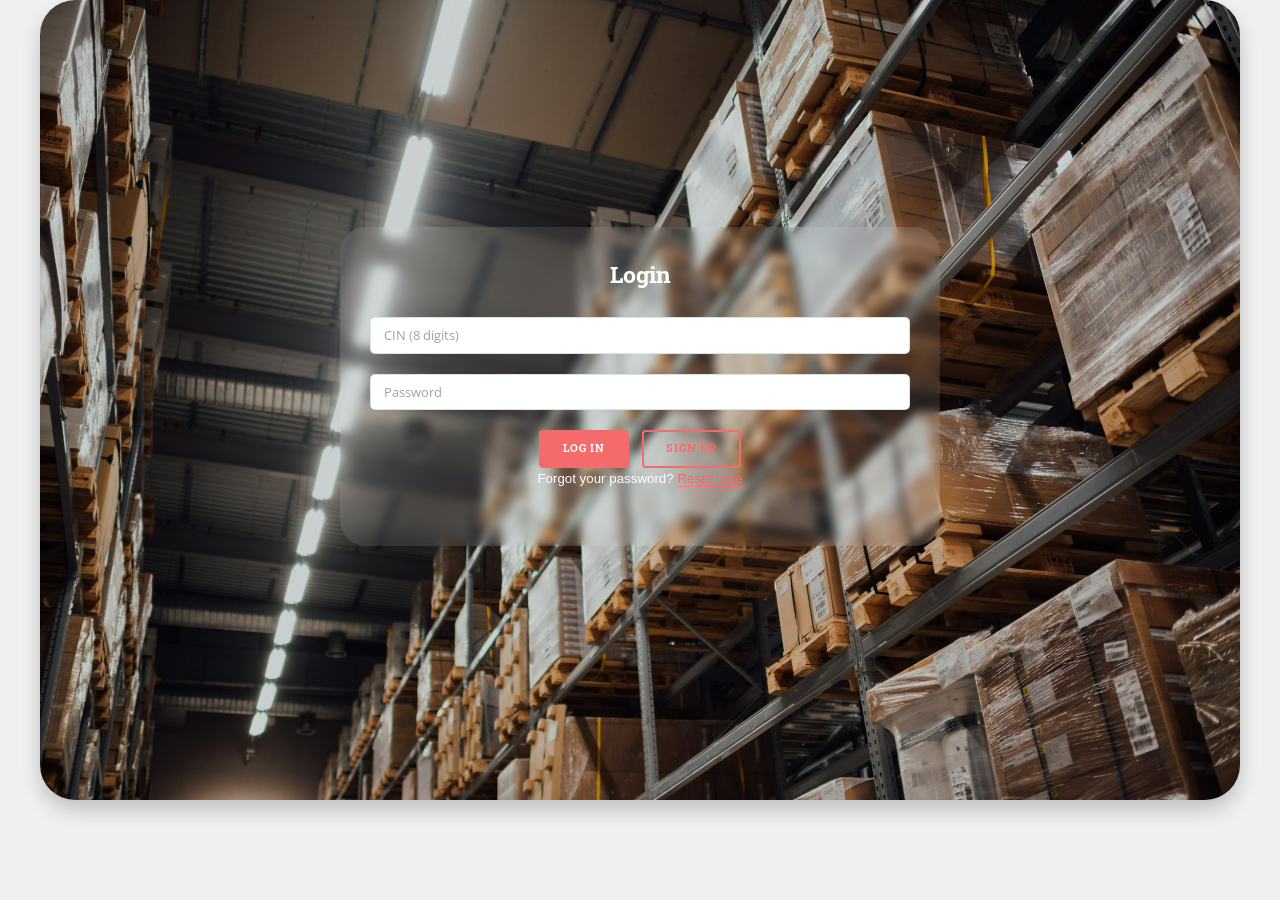
==== commit 900af44e: "login and sign in works but i dont understand it yet - status" ====
--- a/Summer/src/main/resources/static/index.html
+++ b/Summer/src/main/resources/static/index.html
@@ -1,252 +1,132 @@
-<!DOCTYPE HTML>
-<!--
-	Editorial by HTML5 UP
-	html5up.net | @ajlkn
-	Free for personal and commercial use under the CCA 3.0 license (html5up.net/license)
--->
-<html>
-	<head>
-		<title>Editorial by HTML5 UP</title>
-		<meta charset="utf-8" />
-		<meta name="viewport" content="width=device-width, initial-scale=1, user-scalable=no" />
-		<link rel="stylesheet" href="assets/css/main.css" />
-	</head>
-	<body class="is-preload">
+<!DOCTYPE html>
+<html lang="en">
+<head>
+    <meta charset="UTF-8">
+    <meta name="viewport" content="width=device-width, initial-scale=1.0">
+    <title>Login</title>
+    <link rel="stylesheet" href="assets/css/main.css">
+    <link rel="stylesheet" href="assets/css/login.css">
+    <style>
+        .is-invalid {
+            border: 2px solid red !important;
+        }
+        .error-message {
+            color: red;
+            font-size: 0.85em;
+            margin-top: 5px;
+            display: block;
+        }
+    </style>
+</head>
+<body class="is-preload">
+    <div id="wrapper">
+        <div id="main">
+            <div class="inner">
+                <div class="login-container">
+                    <form class="login-form" method="post" action="#" id="login-form">
+                        <h2>Login</h2>
+                        <div class="row gtr-uniform">
+                            <div class="col-12">
+                                <input type="text" name="CIN" id="CIN" placeholder="CIN (8 digits)" required />
+                                <span id="cin-error" class="error-message" style="display: none;"></span>
+                            </div>
+                            <div class="col-12">
+                                <input type="password" name="password" id="password" placeholder="Password" required />
+                            </div>
+                            <div class="col-12">
+                                <ul class="actions" style="display: flex; justify-content: center;">
+                                    <li><input type="submit" value="Log In" class="primary" /></li>
+                                    <li><a href="signup.html" class="button">Sign Up</a></li>
+                                </ul>
+                            </div>
+                        </div>
+                        <p class="mt-4" style="color: white;">Forgot your password? <a href="#">Reset here</a></p>
+                    </form>
+                </div>
+            </div>
+        </div>
+    </div>
 
-		<!-- Wrapper -->
-			<div id="wrapper">
+    <script>
+        document.addEventListener('DOMContentLoaded', function() {
+            const loginForm = document.getElementById('login-form');
+            const cinInput = document.getElementById('CIN');
+            const passwordInput = document.getElementById('password');
+            const cinErrorSpan = document.getElementById('cin-error');
 
-				<!-- Main -->
-					<div id="main">
-						<div class="inner">
+            function validateCin() {
+                const value = cinInput.value.trim();
+                let errorMessage = '';
+                let isValid = true;
 
-							<!-- Header -->
-								<header id="header">
-									<a href="index.html" class="logo"><strong>Editorial</strong> by HTML5 UP</a>
-									<ul class="icons">
-										<li><a href="#" class="icon brands fa-twitter"><span class="label">Twitter</span></a></li>
-										<li><a href="#" class="icon brands fa-facebook-f"><span class="label">Facebook</span></a></li>
-										<li><a href="#" class="icon brands fa-snapchat-ghost"><span class="label">Snapchat</span></a></li>
-										<li><a href="#" class="icon brands fa-instagram"><span class="label">Instagram</span></a></li>
-										<li><a href="#" class="icon brands fa-medium-m"><span class="label">Medium</span></a></li>
-									</ul>
-								</header>
+                if (value === '') {
+                    errorMessage = '';
+                    isValid = true;
+                } else if (/[^0-9]/.test(value)) {
+                    errorMessage = 'CIN can only contain numbers.';
+                    isValid = false;
+                } else if (value.length !== 8) {
+                    errorMessage = 'CIN must be exactly 8 digits.';
+                    isValid = false;
+                }
 
-							<!-- Banner -->
-								<section id="banner">
-									<div class="content">
-										<header>
-											<h1>Hi, I’m Editorial<br />
-											by HTML5 UP</h1>
-											<p>A free and fully responsive site template</p>
-										</header>
-										<p>Aenean ornare velit lacus, ac varius enim ullamcorper eu. Proin aliquam facilisis ante interdum congue. Integer mollis, nisl amet convallis, porttitor magna ullamcorper, amet egestas mauris. Ut magna finibus nisi nec lacinia. Nam maximus erat id euismod egestas. Pellentesque sapien ac quam. Lorem ipsum dolor sit nullam.</p>
-										<ul class="actions">
-											<li><a href="#" class="button big">Learn More</a></li>
-										</ul>
-									</div>
-									<span class="image object">
-										<img src="images/pic10.jpg" alt="" />
-									</span>
-								</section>
+                if (errorMessage) {
+                    cinErrorSpan.textContent = errorMessage;
+                    cinErrorSpan.style.display = 'block';
+                    cinInput.classList.add('is-invalid');
+                } else {
+                    cinErrorSpan.textContent = '';
+                    cinErrorSpan.style.display = 'none';
+                    cinInput.classList.remove('is-invalid');
+                }
+                return isValid;
+            }
 
-							<!-- Section -->
-								<section>
-									<header class="major">
-										<h2>Erat lacinia</h2>
-									</header>
-									<div class="features">
-										<article>
-											<span class="icon fa-gem"></span>
-											<div class="content">
-												<h3>Portitor ullamcorper</h3>
-												<p>Aenean ornare velit lacus, ac varius enim lorem ullamcorper dolore. Proin aliquam facilisis ante interdum. Sed nulla amet lorem feugiat tempus aliquam.</p>
-											</div>
-										</article>
-										<article>
-											<span class="icon solid fa-paper-plane"></span>
-											<div class="content">
-												<h3>Sapien veroeros</h3>
-												<p>Aenean ornare velit lacus, ac varius enim lorem ullamcorper dolore. Proin aliquam facilisis ante interdum. Sed nulla amet lorem feugiat tempus aliquam.</p>
-											</div>
-										</article>
-										<article>
-											<span class="icon solid fa-rocket"></span>
-											<div class="content">
-												<h3>Quam lorem ipsum</h3>
-												<p>Aenean ornare velit lacus, ac varius enim lorem ullamcorper dolore. Proin aliquam facilisis ante interdum. Sed nulla amet lorem feugiat tempus aliquam.</p>
-											</div>
-										</article>
-										<article>
-											<span class="icon solid fa-signal"></span>
-											<div class="content">
-												<h3>Sed magna finibus</h3>
-												<p>Aenean ornare velit lacus, ac varius enim lorem ullamcorper dolore. Proin aliquam facilisis ante interdum. Sed nulla amet lorem feugiat tempus aliquam.</p>
-											</div>
-										</article>
-									</div>
-								</section>
+            if (cinInput && cinErrorSpan && loginForm && passwordInput) {
+                cinInput.addEventListener('input', validateCin);
 
-							<!-- Section -->
-								<section>
-									<header class="major">
-										<h2>Ipsum sed dolor</h2>
-									</header>
-									<div class="posts">
-										<article>
-											<a href="#" class="image"><img src="images/pic01.jpg" alt="" /></a>
-											<h3>Interdum aenean</h3>
-											<p>Aenean ornare velit lacus, ac varius enim lorem ullamcorper dolore. Proin aliquam facilisis ante interdum. Sed nulla amet lorem feugiat tempus aliquam.</p>
-											<ul class="actions">
-												<li><a href="#" class="button">More</a></li>
-											</ul>
-										</article>
-										<article>
-											<a href="#" class="image"><img src="images/pic02.jpg" alt="" /></a>
-											<h3>Nulla amet dolore</h3>
-											<p>Aenean ornare velit lacus, ac varius enim lorem ullamcorper dolore. Proin aliquam facilisis ante interdum. Sed nulla amet lorem feugiat tempus aliquam.</p>
-											<ul class="actions">
-												<li><a href="#" class="button">More</a></li>
-											</ul>
-										</article>
-										<article>
-											<a href="#" class="image"><img src="images/pic03.jpg" alt="" /></a>
-											<h3>Tempus ullamcorper</h3>
-											<p>Aenean ornare velit lacus, ac varius enim lorem ullamcorper dolore. Proin aliquam facilisis ante interdum. Sed nulla amet lorem feugiat tempus aliquam.</p>
-											<ul class="actions">
-												<li><a href="#" class="button">More</a></li>
-											</ul>
-										</article>
-										<article>
-											<a href="#" class="image"><img src="images/pic04.jpg" alt="" /></a>
-											<h3>Sed etiam facilis</h3>
-											<p>Aenean ornare velit lacus, ac varius enim lorem ullamcorper dolore. Proin aliquam facilisis ante interdum. Sed nulla amet lorem feugiat tempus aliquam.</p>
-											<ul class="actions">
-												<li><a href="#" class="button">More</a></li>
-											</ul>
-										</article>
-										<article>
-											<a href="#" class="image"><img src="images/pic05.jpg" alt="" /></a>
-											<h3>Feugiat lorem aenean</h3>
-											<p>Aenean ornare velit lacus, ac varius enim lorem ullamcorper dolore. Proin aliquam facilisis ante interdum. Sed nulla amet lorem feugiat tempus aliquam.</p>
-											<ul class="actions">
-												<li><a href="#" class="button">More</a></li>
-											</ul>
-										</article>
-										<article>
-											<a href="#" class="image"><img src="images/pic06.jpg" alt="" /></a>
-											<h3>Amet varius aliquam</h3>
-											<p>Aenean ornare velit lacus, ac varius enim lorem ullamcorper dolore. Proin aliquam facilisis ante interdum. Sed nulla amet lorem feugiat tempus aliquam.</p>
-											<ul class="actions">
-												<li><a href="#" class="button">More</a></li>
-											</ul>
-										</article>
-									</div>
-								</section>
+                loginForm.addEventListener('submit', async function(event) {
+                    event.preventDefault();
 
-						</div>
-					</div>
+                    const isCinValid = validateCin();
+                    const isPasswordValid = passwordInput.value.trim() !== '';
 
-				<!-- Sidebar -->
-					<div id="sidebar">
-						<div class="inner">
+                    if (!isCinValid || !isPasswordValid) {
+                        if (!isCinValid) cinInput.focus();
+                        else if (!isPasswordValid) passwordInput.focus();
+                        return;
+                    }
 
-							<!-- Search -->
-								<section id="search" class="alt">
-									<form method="post" action="#">
-										<input type="text" name="query" id="query" placeholder="Search" />
-									</form>
-								</section>
+                    const cin = cinInput.value.trim();
+                    const password = passwordInput.value;
 
-							<!-- Menu -->
-								<nav id="menu">
-									<header class="major">
-										<h2>Menu</h2>
-									</header>
-									<ul>
-										<li><a href="index.html">Homepage</a></li>
-										<li><a href="generic.html">Generic</a></li>
-										<li><a href="elements.html">Elements</a></li>
-										<li>
-											<span class="opener">Submenu</span>
-											<ul>
-												<li><a href="#">Lorem Dolor</a></li>
-												<li><a href="#">Ipsum Adipiscing</a></li>
-												<li><a href="#">Tempus Magna</a></li>
-												<li><a href="#">Feugiat Veroeros</a></li>
-											</ul>
-										</li>
-										<li><a href="#">Etiam Dolore</a></li>
-										<li><a href="#">Adipiscing</a></li>
-										<li>
-											<span class="opener">Another Submenu</span>
-											<ul>
-												<li><a href="#">Lorem Dolor</a></li>
-												<li><a href="#">Ipsum Adipiscing</a></li>
-												<li><a href="#">Tempus Magna</a></li>
-												<li><a href="#">Feugiat Veroeros</a></li>
-											</ul>
-										</li>
-										<li><a href="#">Maximus Erat</a></li>
-										<li><a href="#">Sapien Mauris</a></li>
-										<li><a href="#">Amet Lacinia</a></li>
-									</ul>
-								</nav>
+                    // --- API CALL SCRIPT START ---
+                    try {
+                        const response = await fetch('/api/login', {
+                            method: 'POST',
+                            headers: {
+                                'Content-Type': 'application/json'
+                            },
+                            body: JSON.stringify({ cin: cin, password: password })
+                        });
 
-							<!-- Section -->
-								<section>
-									<header class="major">
-										<h2>Ante interdum</h2>
-									</header>
-									<div class="mini-posts">
-										<article>
-											<a href="#" class="image"><img src="images/pic07.jpg" alt="" /></a>
-											<p>Aenean ornare velit lacus, ac varius enim lorem ullamcorper dolore aliquam.</p>
-										</article>
-										<article>
-											<a href="#" class="image"><img src="images/pic08.jpg" alt="" /></a>
-											<p>Aenean ornare velit lacus, ac varius enim lorem ullamcorper dolore aliquam.</p>
-										</article>
-										<article>
-											<a href="#" class="image"><img src="images/pic09.jpg" alt="" /></a>
-											<p>Aenean ornare velit lacus, ac varius enim lorem ullamcorper dolore aliquam.</p>
-										</article>
-									</div>
-									<ul class="actions">
-										<li><a href="#" class="button">More</a></li>
-									</ul>
-								</section>
-
-							<!-- Section -->
-								<section>
-									<header class="major">
-										<h2>Get in touch</h2>
-									</header>
-									<p>Sed varius enim lorem ullamcorper dolore aliquam aenean ornare velit lacus, ac varius enim lorem ullamcorper dolore. Proin sed aliquam facilisis ante interdum. Sed nulla amet lorem feugiat tempus aliquam.</p>
-									<ul class="contact">
-										<li class="icon solid fa-envelope"><a href="#">information@untitled.tld</a></li>
-										<li class="icon solid fa-phone">(000) 000-0000</li>
-										<li class="icon solid fa-home">1234 Somewhere Road #8254<br />
-										Nashville, TN 00000-0000</li>
-									</ul>
-								</section>
-
-							<!-- Footer -->
-								<footer id="footer">
-									<p class="copyright">&copy; Untitled. All rights reserved. Demo Images: <a href="https://unsplash.com">Unsplash</a>. Design: <a href="https://html5up.net">HTML5 UP</a>.</p>
-								</footer>
-
-						</div>
-					</div>
-
-			</div>
-
-		<!-- Scripts -->
-			<script src="assets/js/jquery.min.js"></script>
-			<script src="assets/js/browser.min.js"></script>
-			<script src="assets/js/breakpoints.min.js"></script>
-			<script src="assets/js/util.js"></script>
-			<script src="assets/js/main.js"></script>
-
-	</body>
-</html>+                        if (response.ok) {
+                            const data = await response.json();
+                            console.log('Login successful:', data);
+                            alert('Login successful! Welcome.');
+                        } else {
+                            const errorData = await response.json();
+                            console.error('Login failed:', errorData);
+                            alert('Login failed: ' + (errorData.message || 'Invalid credentials.'));
+                        }
+                    } catch (error) {
+                        console.error('Error during login fetch:', error);
+                        alert('An unexpected error occurred. Please try again later.');
+                    }
+                    // --- API CALL SCRIPT END ---
+                });
+            }
+        });
+    </script>
+</body>
+</html>
--- a/Summer/src/main/resources/static/assets/css/login.css
+++ b/Summer/src/main/resources/static/assets/css/login.css
@@ -0,0 +1,169 @@
+@keyframes fadeInSlideUp {
+    from {
+        opacity: 0;
+        margin-top: 20px; /* Animate margin-top instead of transformY */
+    }
+    to {
+        opacity: 1;
+        margin-top: 0; /* Final margin-top */
+    }
+}
+
+
+body {
+    margin: 0;
+    padding: 0;
+    font-family: Arial, sans-serif;
+    display: flex;
+    justify-content: center;
+    align-items: center;
+    min-height: 100vh;
+    background-color: #f0f0f0; /* Just a fallback background for the body */
+}
+
+
+.form-buttons {
+    display: flex; /* Makes buttons line up horizontally */
+    justify-content: space-around; /* Distributes space evenly around items */
+    gap: 15px; /* Adds space between the buttons */
+    margin-top: 25px; /* Adds some space above the buttons, adjust as needed */
+}
+
+/* Adjust the existing Log In button's width */
+.login-form button {
+    background-color: #007bff;
+    color: #fff;
+    padding: 12px 25px;
+    border: none;
+    border-radius: 10px;
+    font-size: 18px;
+    cursor: pointer;
+    transition: background-color 0.3s ease, transform 0.2s ease, box-shadow 0.3s ease;
+
+    /* Adjust width to fit alongside the other button */
+    width: 45%; /* Takes up 45% of the container width */
+    box-sizing: border-box; /* Ensures padding is included in the width */
+}
+
+/* Hover and active states for Log In button remain the same */
+.login-form button:hover {
+    background-color: #0056b3;
+    transform: translateY(-2px);
+    box-shadow: 0 4px 8px rgba(0, 0, 0, 0.3);
+}
+
+.login-form button:active {
+    transform: translateY(0);
+    box-shadow: none;
+}
+
+/* Styling for the new Sign Up button (the <a> tag) */
+.signup-button {
+    /* Inherit/mimic button styles */
+    background-color: #6c757d; /* A different color for distinction, e.g., gray */
+    color: #fff;
+    padding: 12px 25px;
+    border: none;
+    border-radius: 10px;
+    font-size: 18px;
+    cursor: pointer;
+    text-decoration: none; /* Remove underline from the link */
+    display: inline-block; /* Important for padding and width to work correctly on <a> */
+    text-align: center; /* Centers the text inside the link */
+
+    /* Smooth transition for hover effects */
+    transition: background-color 0.3s ease, transform 0.2s ease, box-shadow 0.3s ease;
+
+    /* Adjust width to fit alongside the other button */
+    width: 45%; /* Takes up 45% of the container width */
+    box-sizing: border-box; /* Ensures padding is included in the width */
+}
+
+/* Hover effect for Sign Up button */
+.signup-button:hover {
+    background-color: #5a6268; /* Darker gray on hover */
+    transform: translateY(-2px);
+    box-shadow: 0 4px 8px rgba(0, 0, 0, 0.3);
+}
+
+/* Optional: Active (click) effect for Sign Up button */
+.signup-button:active {
+    transform: translateY(0);
+    box-shadow: none;
+}
+.login-container {
+    width: 1200px; /* Adjust as needed */
+    height: 800px; /* Adjust as needed */
+    border-radius: 35px;
+    background-image: url('../../images/warehouse.jpg');
+    background-size: cover; /* Ensures the image covers the entire container */
+    background-position: center; /* Centers the image */
+    background-repeat: no-repeat;
+    box-shadow: 0 10px 20px rgba(0, 0, 0, 0.2); /* Optional: Adds a subtle shadow */
+    display: flex;
+    justify-content: center;
+    align-items: center;
+    overflow: hidden; /* Ensures content doesn't spill out of rounded corners */
+    position: relative; /* Needed for positioning the form if you want to center it */
+    
+    animation: fadeInSlideUp 1s ease-out forwards;
+    /* Ensure initial margin-top is 0 when not animating */
+    margin-top: 0; /* Add this explicitly to prevent any default browser margin */
+}
+
+.login-form {
+    background-color: rgba(255, 255, 255, 0.1); /* Slightly transparent white background for the form itself */
+    padding: 30px;
+    border-radius: 25px; /* Slightly smaller border-radius than the container */
+    text-align: center;
+    backdrop-filter: blur(5px); /* Blurs the background content *behind* the form */
+    -webkit-backdrop-filter: blur(5px); /* For Safari compatibility */
+    width: 50%; /* Adjust form width within the container */
+    box-sizing: border-box; /* Include padding in the width */
+}
+
+.login-form h2 {
+    color: #fff; /* Color for the heading */
+    margin-bottom: 25px;
+}
+
+.input-group {
+    margin-bottom: 20px;
+}
+
+.input-group input {
+    width: calc(100% - 20px); /* Adjust for padding */
+    padding: 12px 10px;
+    border: none;
+    border-radius: 10px;
+    background-color: rgba(255, 255, 255, 0.15); /* Slightly transparent white for input fields */
+    color: #fff; /* Text color for input */
+    font-size: 16px;
+    outline: none; /* Remove outline on focus */
+    backdrop-filter: blur(3px); /* Apply blur to the input field background */
+    -webkit-backdrop-filter: blur(3px); /* For Safari compatibility */
+    box-shadow: inset 0 0 5px rgba(0, 0, 0, 0.2); /* Optional: subtle inner shadow */
+}
+
+.input-group input::placeholder {
+    color: rgba(255, 255, 255, 0.7); /* Placeholder text color */
+}
+
+.input-group input:focus {
+    background-color: rgba(255, 255, 255, 0.25); /* Slightly less transparent on focus */
+}
+
+.login-form button {
+    background-color: #007bff; /* Button background color */
+    color: #fff;
+    padding: 12px 25px;
+    border: none;
+    border-radius: 10px;
+    font-size: 18px;
+    cursor: pointer;
+    transition: background-color 0.3s ease;
+}
+
+.login-form button:hover {
+    background-color: #0056b3; /* Darker on hover */
+}
